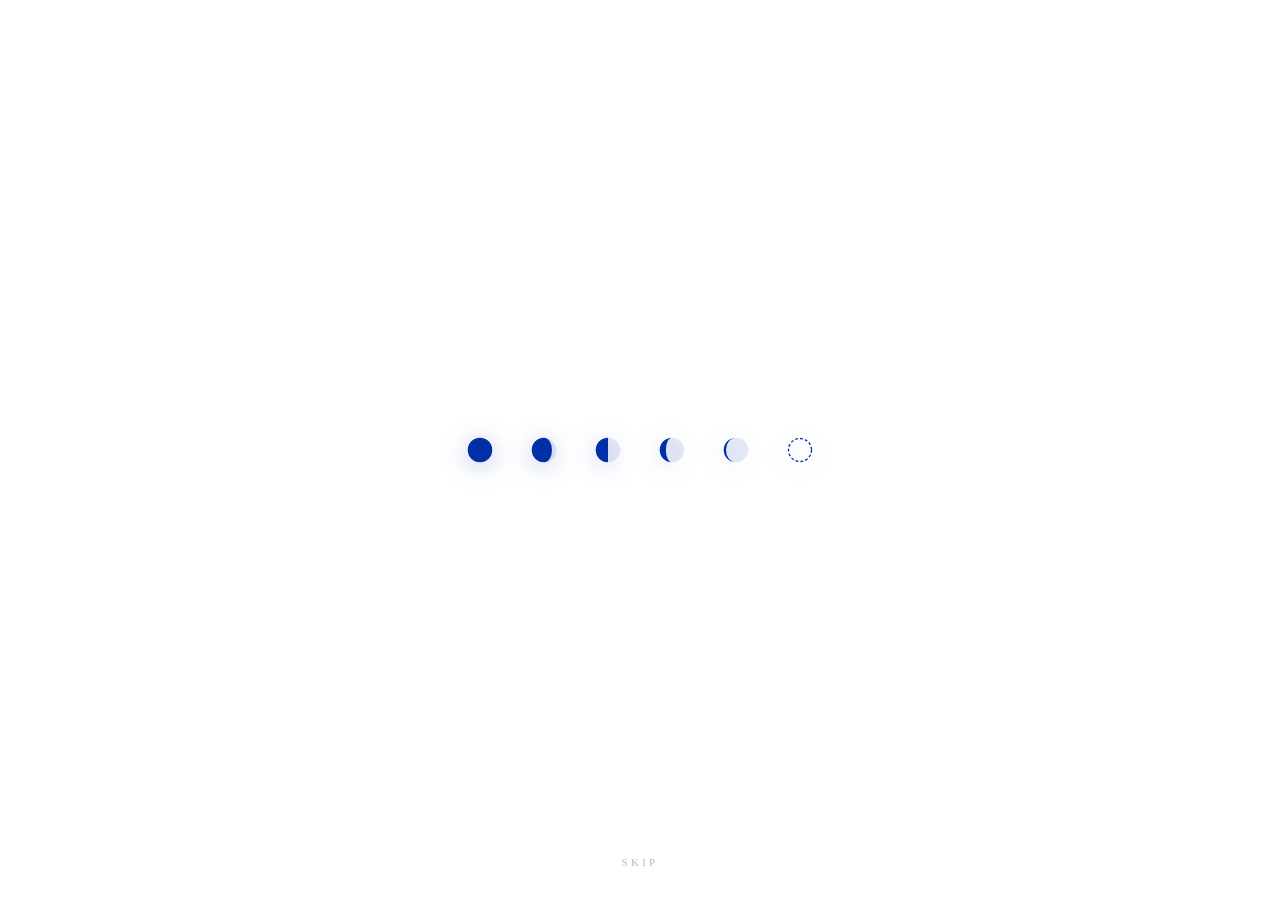
==== index.html @ bcbff113 "SHIRATORI commission site: single-page site with receipt export, music player, contacts modal" ====
<!DOCTYPE html>
<html lang="zh-CN">
<head>
<meta charset="UTF-8" />
<meta name="viewport" content="width=device-width,initial-scale=1.0" />
<title>SHIRATORI · 接单</title>
<link rel="stylesheet" href="style.css" />
</head>
<body>

  <!-- ==================== 初始白底加载界面（6个由盈到缺克莱因蓝月相 -> welcome） ==================== -->
  <div class="loader-screen" id="loaderScreen">
    <div class="loader-stage">
      <div class="loader-moons" id="loaderMoons">
        <svg class="loader-moon" viewBox="0 0 36 36" aria-hidden="true">
          <circle cx="18" cy="18" r="13" fill="#002FA7"/>
        </svg>
        <svg class="loader-moon" viewBox="0 0 36 36" aria-hidden="true">
          <circle cx="18" cy="18" r="13" fill="rgba(0,47,167,0.10)"/>
          <path d="M18 5 A13 13 0 0 0 18 31 A8.5 13 0 0 0 18 5 Z" fill="#002FA7"/>
        </svg>
        <svg class="loader-moon" viewBox="0 0 36 36" aria-hidden="true">
          <circle cx="18" cy="18" r="13" fill="rgba(0,47,167,0.10)"/>
          <path d="M18 5 A13 13 0 0 0 18 31 Z" fill="#002FA7"/>
        </svg>
        <svg class="loader-moon" viewBox="0 0 36 36" aria-hidden="true">
          <circle cx="18" cy="18" r="13" fill="rgba(0,47,167,0.10)"/>
          <path d="M18 5 A13 13 0 0 0 18 31 A6.5 13 0 0 1 18 5 Z" fill="#002FA7"/>
        </svg>
        <svg class="loader-moon" viewBox="0 0 36 36" aria-hidden="true">
          <circle cx="18" cy="18" r="13" fill="rgba(0,47,167,0.10)"/>
          <path d="M18 5 A13 13 0 0 0 18 31 A10.6 13 0 0 1 18 5 Z" fill="#002FA7"/>
        </svg>
        <svg class="loader-moon" viewBox="0 0 36 36" aria-hidden="true">
          <circle cx="18" cy="18" r="12.2" fill="none" stroke="#002FA7" stroke-width="1.4" stroke-dasharray="3 2.2"/>
        </svg>
      </div>

      <div class="loader-welcome" id="loaderWelcome" aria-label="welcome">
        <span>w</span><span>e</span><span>l</span><span>c</span><span>o</span><span>m</span><span>e</span>
      </div>
    </div>

    <button class="loader-skip" id="loaderSkip" type="button">SKIP</button>
  </div>

  <!-- ==================== 联系方式弹窗（底图：https://pic1.imgdb.cn/i/034sMS7Hkhy7Dxhd1ig1c6.jpg，点击复制 ID） ==================== -->
  <div class="modal-overlay" id="contactModal" role="dialog" aria-modal="true" aria-labelledby="contactModalTitle">
    <div class="modal-dialog contact-dialog">
      <div>
        <div class="modal-star">✦</div>
        <div class="modal-title" id="contactModalTitle">联系方式</div>
        <div class="modal-sub">CONTACT INFORMATION</div>
      </div>

      <div>
        <div class="contact-list">
          <div class="contact-row" data-copy="shirotori1126" title="点击复制微信号">
            <span class="contact-platform">微信</span>
            <div class="contact-right">
              <span class="contact-id">shirotori1126</span>
              <span class="contact-copy-tag">复制</span>
            </div>
          </div>

          <div class="contact-row" data-copy="4291061676" title="点击复制小红书号">
            <span class="contact-platform">小红书</span>
            <div class="contact-right">
              <span class="contact-id">4291061676</span>
              <span class="contact-copy-tag">复制</span>
            </div>
          </div>
        </div>

        <div class="contact-hint" id="contactCopyHint">点击上方任意一行即可一键复制对应 ID</div>

        <div class="modal-actions">
          <button type="button" class="modal-btn modal-btn-yes" id="contactModalClose">关闭</button>
        </div>
      </div>
    </div>
  </div>

  <!-- ==================== 点击下载图片时的确认弹窗：“是否已经阅读完毕注意事项？” ==================== -->
  <div class="modal-overlay" id="notesConfirmModal" role="dialog" aria-modal="true" aria-labelledby="modalTitle">
    <div class="modal-dialog">
      <div class="modal-star">✦</div>
      <div class="modal-title" id="modalTitle">是否已经阅读完毕注意事项？</div>
      <div class="modal-tip" id="modalTip"></div>
      <div class="modal-actions">
        <a class="modal-btn modal-btn-yes" id="modalBtnYes" href="javascript:void(0)">是</a>
        <button type="button" class="modal-btn modal-btn-no" id="modalBtnNo">否</button>
      </div>
    </div>
  </div>

  <!-- ==================== 4. 自适应高度的多视图舞台 ==================== -->
  <div class="views-stage" id="viewsStage">

    <!-- ==================== 视图 A：主界面（首页） ==================== -->
    <section class="view view-home home is-active" id="view-home">
      <header class="home-header">
        <div><span class="dot"></span>SHIRATORI STUDIO</div>
        <!-- 5. 首页最上方右侧改为“联系方式 CONTACT”，点击弹出联系方式窗口 -->
        <button type="button" class="contact-trigger" id="openContactBtn">
          <span>联系方式</span>
          <span class="sep">·</span>
          <span>CONTACT</span>
        </button>
      </header>

      <!-- 正无穷行星带画布：纯粒子星尘自然过渡，在月亮图层之下 -->
      <canvas class="mobius-canvas" id="mobiusCanvas"></canvas>

      <!-- 核心视觉：月亮 (z-index: 2) + 景深 SHIRATORI 与单行灰色小字 (z-index: 3) -->
      <main class="hero-stage" id="heroStage">
        <div class="moon-stage" id="moonStage" title="点击月亮激起星环涟漪">
          <img src="assets/moon.png" alt="moon" draggable="false" />
        </div>

        <div class="brand-wrap" id="brandWrap">
          <div class="brand" aria-label="SHIRATORI">
            <span>S</span><span>H</span><span>I</span><span>R</span><span>A</span><span>T</span><span>O</span><span>R</span><span>I</span>
          </div>
          <div class="brand-sub">FOR AESTHETIC COMMISSIONS</div>
        </div>
      </main>

      <!-- 底部区域：无底色无边框音乐播放器（十字星芒） + 三个选项 + 水印 -->
      <footer class="home-footer">
        <div class="ins-player" id="insPlayer" aria-label="音乐播放器">
          <audio id="bgmAudio" preload="metadata"></audio>
          <div class="ins-player-top">
            <div class="ins-song-info">
              <!-- 1. 歌曲名前改为十字星芒（Four-Point Cross Starburst），保持上下浮动发光动态效果不变 -->
              <svg class="ins-pentagram" viewBox="0 0 24 24" aria-hidden="true">
                <!-- 斜向纤细星芒辅光 -->
                <path
                  d="M5.2 5.2 L10.7 10.7 L12 9.8 L13.3 10.7 L18.8 5.2 L13.3 12 L18.8 18.8 L12 13.3 L5.2 18.8 L10.7 12 Z"
                  fill="rgba(255,255,255,0.42)"
                />
                <!-- 主十字修长星芒 -->
                <path
                  d="M12 0.8 C12.5 8.1 15.9 11.5 23.2 12 C15.9 12.5 12.5 15.9 12 23.2 C11.5 15.9 8.1 12.5 0.8 12 C8.1 11.5 11.5 8.1 12 0.8 Z"
                  fill="#ffffff"
                />
                <circle cx="12" cy="12" r="1.6" fill="#ffffff" />
              </svg>
              <span class="ins-title" id="playerTitle">梦到内河</span>
            </div>

            <div class="ins-meta-right">
              <div class="ins-controls">
                <button class="ins-btn" id="btnMode" type="button" title="切换播放模式">
                  <svg id="modeIcon" viewBox="0 0 24 24">
                    <polyline points="17 1 21 5 17 9"></polyline>
                    <path d="M3 11V9a4 4 0 0 1 4-4h14"></path>
                    <polyline points="7 23 3 19 7 15"></polyline>
                    <path d="M21 13v2a4 4 0 0 1-4 4H3"></path>
                  </svg>
                </button>

                <button class="ins-btn" id="btnPrev" type="button" title="上一首">
                  <svg viewBox="0 0 24 24">
                    <polygon points="19 20 9 12 19 4 19 20"></polygon>
                    <line x1="5" y1="19" x2="5" y2="5"></line>
                  </svg>
                </button>

                <button class="ins-btn ins-btn-play" id="btnPlay" type="button" title="播放 / 暂停">
                  <svg id="playIcon" viewBox="0 0 24 24">
                    <polygon points="7 4 20 12 7 20 7 4"></polygon>
                  </svg>
                </button>

                <button class="ins-btn" id="btnNext" type="button" title="下一首">
                  <svg viewBox="0 0 24 24">
                    <polygon points="5 4 15 12 5 20 5 4"></polygon>
                    <line x1="19" y1="5" x2="19" y2="19"></line>
                  </svg>
                </button>
              </div>
              <span class="ins-mode-label" id="modeLabel">顺序循环</span>
              <span class="ins-time" id="playerTime">0:00 / 0:00</span>
            </div>
          </div>

          <div class="ins-progress-wrap" id="progressWrap" title="点击跳转进度">
            <div class="ins-progress-bar">
              <div class="ins-progress-fill" id="progressFill"></div>
              <div class="ins-progress-dot" id="progressDot"></div>
            </div>
          </div>
        </div>

        <nav class="options">
          <a class="option" href="#order" data-target="order" data-speed="2.2">
            <svg class="phase" viewBox="0 0 32 32" aria-hidden="true">
              <circle cx="16" cy="16" r="10.5" fill="rgba(255,255,255,0.06)"/>
              <path d="M16 5.5 A10.5 10.5 0 0 1 16 26.5 A7.2 10.5 0 0 0 16 5.5 Z" fill="#f2f5ff"/>
            </svg>
            <span class="zh">需求填写</span>
            <span class="en">ORDER</span>
            <span class="dot-indicator"></span>
          </a>

          <a class="option" href="#notes" data-target="notes" data-speed="2.2">
            <svg class="phase" viewBox="0 0 32 32" aria-hidden="true">
              <circle cx="16" cy="16" r="10.5" fill="rgba(255,255,255,0.06)"/>
              <path d="M16 5.5 A10.5 10.5 0 0 1 16 26.5 Z" fill="#f2f5ff"/>
            </svg>
            <span class="zh">注意事项</span>
            <span class="en">NOTES</span>
            <span class="dot-indicator"></span>
          </a>

          <a class="option" href="#share" data-target="share" data-speed="2.2">
            <svg class="phase" viewBox="0 0 32 32" aria-hidden="true">
              <circle cx="16" cy="16" r="10.5" fill="#f2f5ff"/>
            </svg>
            <span class="zh">免费美化分享</span>
            <span class="en">SHARE</span>
            <span class="dot-indicator"></span>
          </a>
        </nav>

        <div class="watermark">@shiratori</div>
      </footer>
    </section>

    <!-- ==================== 视图 B：需求填写 ==================== -->
    <section class="view page" id="view-order">
      <header class="topbar">
        <div class="brand-sm" data-target="home">SHIRATORI</div>
        <div class="sub-nav">
          <button class="sub-nav-link active" data-target="order" type="button">需求填写</button>
          <button class="sub-nav-link" data-target="notes" type="button">注意事项</button>
          <button class="sub-nav-link" data-target="share" type="button">免费美化分享</button>
          <button class="back" data-target="home" type="button">← 返回首页</button>
        </div>
      </header>

      <main class="page-inner">
        <form id="orderForm">
          <!-- 右上角必填项「填表人」（克莱因蓝字体，明显展示） -->
          <div class="order-head-row">
            <div class="order-head-left">
              <h1>需求填写</h1>
              <p class="sub">请勾选您需要的美化项目并填写具体要求，底部将实时计算总金额，提交后可生成小票样式需求单图片。</p>
            </div>
            <div class="filler-box">
              <label class="filler-label" for="fillerNameInput">填表人<span class="req">*</span></label>
              <input
                type="text"
                name="filler_name"
                id="fillerNameInput"
                class="filler-input"
                placeholder="请填写您的称呼 / ID"
                required
              />
            </div>
          </div>

          <div class="divider"></div>

          <!-- 01 您需要？ -->
          <div class="form-section">
            <div class="section-title">
              <span class="num">01</span>您需要？
              <span class="hint">可多选，勾选后均可展开选填备注栏</span>
            </div>

            <div class="choice-list" id="serviceList">
              <!-- 全局美化 -->
              <div class="choice-item" data-item="global">
                <div class="choice-head">
                  <label class="choice-label">
                    <input type="checkbox" name="svc_global" value="1" />
                    <span>全局美化</span>
                  </label>
                  <span class="catalog-dots"></span>
                  <span class="catalog-price">30￥</span>
                </div>
                <div class="choice-note">
                  <input type="text" name="note_global" placeholder="备注（选填）：对全局美化的补充说明……" />
                </div>
              </div>

              <!-- 正文前状态栏 -->
              <div class="choice-item" data-item="pre_status">
                <div class="choice-head">
                  <label class="choice-label">
                    <input type="checkbox" name="svc_pre_status" value="1" />
                    <span>正文前状态栏</span>
                  </label>
                  <span class="catalog-dots"></span>
                  <span class="catalog-price">3￥</span>
                </div>
                <div class="choice-note">
                  <input type="text" name="note_pre_status" placeholder="备注（选填）：需要展示的字段或样式说明……" />
                </div>
              </div>

              <!-- 正文后状态栏 -->
              <div class="choice-item" data-item="post_status">
                <div class="choice-head">
                  <label class="choice-label">
                    <input type="checkbox" name="svc_post_status" value="1" />
                    <span>正文后状态栏<span class="choice-subdesc">默认三个，多一个加3￥</span></span>
                  </label>
                  <div class="qty-stepper">
                    <span>数量</span>
                    <button type="button" class="qty-btn" data-step="-1" data-for="post_qty">−</button>
                    <span class="qty-val" id="post_qty_val">3</span>
                    <button type="button" class="qty-btn" data-step="1" data-for="post_qty">+</button>
                    <span>个</span>
                    <input type="hidden" name="post_qty" id="post_qty" value="3" data-min="3" />
                  </div>
                  <span class="catalog-dots"></span>
                  <span class="catalog-price">5￥</span>
                </div>
                <div class="choice-note">
                  <input type="text" name="note_post_status" placeholder="备注（选填）：各状态栏具体内容或顺序……" />
                </div>
              </div>

              <!-- 侧边栏 -->
              <div class="choice-item" data-item="sidebar">
                <div class="choice-head">
                  <label class="choice-label">
                    <input type="checkbox" name="svc_sidebar" value="1" />
                    <span>侧边栏</span>
                  </label>
                  <div class="qty-stepper">
                    <span>数量</span>
                    <button type="button" class="qty-btn" data-step="-1" data-for="sidebar_qty">−</button>
                    <span class="qty-val" id="sidebar_qty_val">1</span>
                    <button type="button" class="qty-btn" data-step="1" data-for="sidebar_qty">+</button>
                    <span>个</span>
                    <input type="hidden" name="sidebar_qty" id="sidebar_qty" value="1" data-min="1" />
                  </div>
                  <span class="catalog-dots"></span>
                  <span class="catalog-price">5￥</span>
                </div>
                <div class="choice-note">
                  <input type="text" name="note_sidebar" placeholder="备注（选填）：侧边栏栏目/功能说明……" />
                </div>
              </div>

              <!-- 开屏动画 -->
              <div class="choice-item" data-item="splash">
                <div class="choice-head">
                  <label class="choice-label">
                    <input type="checkbox" name="svc_splash" value="1" />
                    <span>开屏动画</span>
                  </label>
                  <span class="catalog-dots"></span>
                  <span class="catalog-price">5￥</span>
                </div>
                <div class="choice-note">
                  <input type="text" name="note_splash" placeholder="备注（选填）：想要的开屏文案或动效感觉……" />
                </div>
              </div>

              <!-- 角色介绍组件 -->
              <div class="choice-item" data-item="char_card">
                <div class="choice-head">
                  <label class="choice-label">
                    <input type="checkbox" name="svc_char_card" value="1" />
                    <span>角色介绍组件</span>
                  </label>
                  <span class="catalog-dots"></span>
                  <span class="catalog-price">5￥</span>
                </div>
                <div class="choice-note">
                  <input type="text" name="note_char_card" placeholder="备注（选填）：角色名、人设信息或版式偏好……" />
                </div>
              </div>

              <!-- npc介绍组件 -->
              <div class="choice-item" data-item="npc_card">
                <div class="choice-head">
                  <label class="choice-label">
                    <input type="checkbox" name="svc_npc_card" value="1" />
                    <span>npc介绍组件</span>
                  </label>
                  <span class="catalog-dots"></span>
                  <span class="catalog-price">5￥</span>
                </div>
                <div class="choice-note">
                  <input type="text" name="note_npc_card" placeholder="备注（选填）：NPC数量、信息字段或样式……" />
                </div>
              </div>

              <!-- 桌宠 -->
              <div class="choice-item" data-item="pet">
                <div class="choice-head">
                  <label class="choice-label">
                    <input type="checkbox" name="svc_pet" value="1" />
                    <span>桌宠<span class="choice-subdesc">需自带q版图</span></span>
                  </label>
                  <span class="catalog-dots"></span>
                  <span class="catalog-price">15￥</span>
                </div>
                <div class="choice-note">
                  <input type="text" name="note_pet" placeholder="备注（选填）：桌宠互动动作或位置说明……" />
                </div>
              </div>

              <!-- 其余小组件 -->
              <div class="choice-item" data-item="other_widget">
                <div class="choice-head">
                  <label class="choice-label">
                    <input type="checkbox" name="svc_other_widget" value="1" />
                    <span>其余小组件<span class="choice-subdesc">视复杂程度不等</span></span>
                  </label>
                  <span class="catalog-dots"></span>
                  <span class="catalog-price">5￥起步</span>
                </div>
                <div class="choice-note">
                  <input type="text" name="note_other_widget" placeholder="备注（选填）：请描述想要的小组件效果……" />
                </div>
              </div>
            </div>
          </div>

          <!-- 02 是否需要加急？ -->
          <div class="form-section">
            <div class="section-title">
              <span class="num">02</span>是否需要加急？
            </div>
            <div class="radio-catalog">
              <div class="choice-head">
                <label class="choice-label">
                  <input type="radio" name="urgent" value="yes" />
                  <span>需要</span>
                </label>
                <span class="catalog-dots"></span>
                <span class="catalog-price">金额x2</span>
              </div>
              <div class="choice-head">
                <label class="choice-label">
                  <input type="radio" name="urgent" value="no" checked />
                  <span>不需要</span>
                </label>
                <span class="catalog-dots"></span>
                <span class="catalog-price">常规排期</span>
              </div>
            </div>
          </div>

          <!-- 03 聊天背景图是否指定char图？ -->
          <div class="form-section">
            <div class="section-title">
              <span class="num">03</span>聊天背景图是否指定char图？
            </div>
            <div class="radio-catalog">
              <div class="choice-head">
                <label class="choice-label">
                  <input type="radio" name="bg_char" value="指定 · 您自行提供" required />
                  <span>指定</span>
                </label>
                <span class="catalog-dots"></span>
                <span class="catalog-price" style="color:#666;font-weight:400;">您自行提供</span>
              </div>
              <div class="choice-head">
                <label class="choice-label">
                  <input type="radio" name="bg_char" value="不指定 · 默认我自由发挥" checked />
                  <span>不指定</span>
                </label>
                <span class="catalog-dots"></span>
                <span class="catalog-price" style="color:#666;font-weight:400;">默认我自由发挥</span>
              </div>
            </div>
          </div>

          <!-- 04 具体要求 -->
          <div class="form-section">
            <div class="section-title">
              <span class="num">04</span>具体要求
              <span class="hint">以下均为必填</span>
            </div>

            <div class="field">
              <label>整体风格？ <span class="req">*</span></label>
              <input type="text" name="req_style" placeholder="例如：简约、清新、文艺、复古画报、新中式……" required />
            </div>

            <div class="field">
              <label>色系？ <span class="req">*</span></label>
              <input type="text" name="req_color" placeholder="例如：黑白+克莱因蓝、灰粉、冷银白、奶白浅灰……" required />
            </div>

            <div class="field">
              <label>元素？ <span class="req">*</span></label>
              <input type="text" name="req_element" placeholder="例如：月相、星轨、白鸟、玫瑰、胶片、书页……" required />
            </div>
          </div>

          <!-- 05 有无其余特殊要求？ -->
          <div class="form-section">
            <div class="section-title">
              <span class="num">05</span>有无其余特殊要求？
            </div>
            <div class="radio-row">
              <label class="choice-label">
                <input type="radio" name="has_special" value="no" checked />
                <span>无</span>
              </label>
              <label class="choice-label">
                <input type="radio" name="has_special" value="yes" />
                <span>有<span class="choice-subdesc">勾选展开必填备注栏</span></span>
              </label>
            </div>
            <div class="field" id="specialNoteWrap" style="display:none;margin-top:16px;">
              <label>特殊要求备注 <span class="req">*</span></label>
              <input type="text" name="special_note" id="specialNoteInput" placeholder="请详细填写您的特殊要求……" />
            </div>
          </div>

          <!-- 底部实时总金额显示 -->
          <div class="total-bar">
            <div class="total-left">
              <span class="total-label">当前预估总金额</span>
              <span class="total-breakdown" id="totalBreakdown">暂未勾选项目</span>
            </div>
            <div class="total-amount" id="totalAmount">0￥</div>
          </div>

          <button class="btn-submit" type="submit">生成小票样式需求单</button>
          <p class="form-note">提交后将在下方生成包含您 ID 及专属配色备注的「SHIRATORI 客单小票」，可一键下载保存。</p>
        </form>

        <div class="export-area" id="exportArea">
          <h3 style="font-size:17px;font-weight:400;letter-spacing:.12em;margin-bottom:18px;">需求单小票预览</h3>
          <div class="receipt-preview-wrap">
            <canvas id="exportCanvas"></canvas>
            <img id="exportPreviewImg" class="receipt-preview-img" alt="SHIRATORI 需求单小票" />
          </div>
          <button type="button" id="downloadBtn" class="btn-submit">下载小票图片</button>
          <p class="download-status-tip" id="downloadStatusTip"></p>
          <p class="form-note" style="margin-top:8px;">点击按钮即可下载保存；也可直接在上方小票图片上「右键 → 图片另存为 / 长按保存」。</p>
        </div>
      </main>

      <div class="page-watermark">@shiratori</div>
    </section>

    <!-- ==================== 视图 C：注意事项 ==================== -->
    <section class="view page" id="view-notes">
      <header class="topbar">
        <div class="brand-sm" data-target="home">SHIRATORI</div>
        <div class="sub-nav">
          <button class="sub-nav-link" data-target="order" type="button">需求填写</button>
          <button class="sub-nav-link active" data-target="notes" type="button">注意事项</button>
          <button class="sub-nav-link" data-target="share" type="button">免费美化分享</button>
          <button class="back" data-target="home" type="button">← 返回首页</button>
        </div>
      </header>

      <main class="page-inner">
        <h1>注意事项</h1>
        <p class="sub">约单前请仔细阅读以下说明，确认合适后再进行委托。</p>
        <div class="divider"></div>

        <div class="block">
          <h3>关于美化</h3>
          <ul>
            <li>使用可商用小助手和自己的小助手制作，需标注商用小助手会和您说明</li>
            <li>请在确认能接受我风格的前提下进行约单</li>
            <li>更擅长简约、清新、文艺的风格，最不擅长赛博朋克和极繁主义</li>
          </ul>
        </div>

        <div class="block">
          <h3>关于修改</h3>
          <ul>
            <li>不接受任何形式的多人审稿，请见谅</li>
            <li>不接受无法在24h以内回复消息，出现这样的情况会主动提出终止合作，请见谅</li>
            <li>全局美化修改不超过10处，组件修改次数不超过5次，请尽量一次性说完所有要求，在我向您确认修改完成后，不再接受“还是之前的更好”或者重新对这部分提出修改要求</li>
          </ul>
        </div>

        <div class="block">
          <h3>关于流程</h3>
          <ul>
            <li>我的习惯是先做全局美化，再做状态栏、侧边栏，最后做其他组件，如果需要我先做什么可以提前说明</li>
            <li>效果会以预览图和视频的形式发送给您，如果想在卡内预览，我会给您发送链接</li>
          </ul>
        </div>

        <div class="block">
          <h3>其他</h3>
          <ul>
            <li>合作过程中有任何不满意或者其他原因可随时提出终止合作，我会按照已经制作的状况收取费用，或者不收取任何费用，我也不会发送作品并会将回收再使用</li>
          </ul>
        </div>

        <p class="thanks-closing">以上，感谢各位单主的信任，我会努力做出让您满意的美化❤</p>
      </main>

      <div class="page-watermark">@shiratori</div>
    </section>

    <!-- ==================== 视图 D：免费美化分享（白底） ==================== -->
    <section class="view page" id="view-share">
      <header class="topbar">
        <div class="brand-sm" data-target="home">SHIRATORI</div>
        <div class="sub-nav">
          <button class="sub-nav-link" data-target="order" type="button">需求填写</button>
          <button class="sub-nav-link" data-target="notes" type="button">注意事项</button>
          <button class="sub-nav-link active" data-target="share" type="button">免费美化分享</button>
          <button class="back" data-target="home" type="button">← 返回首页</button>
        </div>
      </header>

      <main class="page-inner">
        <h1>免费美化分享</h1>
        <p class="sub">不定期分享可复用的排版模板、配色方案与小技巧，欢迎自取。</p>
        <div class="divider"></div>

        <div class="block">
          <h3>克莱因蓝 + 宋体 极简版式</h3>
          <p>以纯黑或纯白为底，主色锁定克莱因蓝 #002FA7，正文用宋体，标题控制字距，留白即克制。</p>
        </div>

        <div class="block">
          <h3>月亮主视觉构图</h3>
          <p>满月素材叠压修长白色主标题，视觉重心居中，底层配合 ∞ 行星微尘轨道营造空间纵深。</p>
        </div>

        <div class="block">
          <h3>接单页结构建议</h3>
          <ul>
            <li>首页：品牌 + 主视觉 + 入口导航</li>
            <li>需求页：目录式清单 + 一键导出小票需求单，降低沟通成本</li>
            <li>说明页：把规则讲在前面，减少售后摩擦</li>
          </ul>
        </div>

        <p class="form-note">更多美化素材持续更新中。</p>
      </main>

      <div class="page-watermark">@shiratori</div>
    </section>

  </div>

  <script>
  (function(){
    /* ============================================================
     * 1. 初始白底加载动画：6个克莱因蓝月相（由盈到缺）-> welcome -> 进入主界面
     * ============================================================ */
    const loaderScreen  = document.getElementById('loaderScreen');
    const loaderMoons   = document.getElementById('loaderMoons');
    const moonIcons     = loaderMoons.querySelectorAll('.loader-moon');
    const loaderWelcome = document.getElementById('loaderWelcome');
    const welcomeChars  = loaderWelcome.querySelectorAll('span');
    const loaderSkip    = document.getElementById('loaderSkip');
    let loaderFinished  = false;

    function finishLoader(){
      if(loaderFinished) return;
      loaderFinished = true;
      loaderScreen.classList.add('is-hidden');
    }

    loaderSkip.addEventListener('click', finishLoader);

    const stepDelay = 280;
    moonIcons.forEach(function(icon, idx){
      setTimeout(function(){
        if(loaderFinished) return;
        icon.classList.add('active');
      }, 220 + idx * stepDelay);
    });

    const allMoonsTime = 220 + moonIcons.length * stepDelay + 340;
    setTimeout(function(){
      if(loaderFinished) return;
      loaderMoons.classList.add('fade-out');
      setTimeout(function(){
        if(loaderFinished) return;
        loaderWelcome.classList.add('show');
        welcomeChars.forEach(function(ch, i){
          setTimeout(function(){
            ch.classList.add('char-in');
          }, i * 75);
        });
      }, 320);
    }, allMoonsTime);

    setTimeout(finishLoader, allMoonsTime + 1550);

    /* ============================================================
     * 4. 页面高度完全自适应 + 丝滑单页多视图切换
     *    （非当前视图平时 display:none，切换瞬间旧视图设为 is-leaving 叠层淡出，结束后立即隐藏）
     * ============================================================ */
    const views = {
      home:  document.getElementById('view-home'),
      order: document.getElementById('view-order'),
      notes: document.getElementById('view-notes'),
      share: document.getElementById('view-share')
    };

    let currentView = 'home';
    let hasVisitedNotes = false;
    try {
      if(sessionStorage.getItem('shiratori_visited_notes') === '1'){
        hasVisitedNotes = true;
      }
    } catch(e){}

    function markNotesVisited(){
      hasVisitedNotes = true;
      try { sessionStorage.setItem('shiratori_visited_notes', '1'); } catch(e){}
      if(typeof syncModalYesLinkAttr === 'function'){
        syncModalYesLinkAttr();
      }
    }

    function switchView(name, pushHash){
      const target = views[name] ? name : 'home';
      if(target === 'notes'){
        markNotesVisited();
      }
      if(target !== currentView){
        const prevEl = views[currentView];
        const nextEl = views[target];
        if(prevEl){
          prevEl.classList.remove('is-active');
          prevEl.classList.add('is-leaving');
          setTimeout(function(){
            prevEl.classList.remove('is-leaving');
          }, 640);
        }
        nextEl.classList.remove('is-leaving');
        // 触发重排以让新进入的视图执行丝滑淡入过渡
        void nextEl.offsetWidth;
        nextEl.classList.add('is-active');
        currentView = target;
      }
      window.scrollTo({ top: 0, behavior: 'smooth' });
      document.body.classList.toggle('is-light-view', target !== 'home');
      if(pushHash !== false){
        if(target === 'home'){
          history.replaceState(null, '', location.pathname + location.search);
        } else {
          history.replaceState(null, '', '#' + target);
        }
      }
    }

    document.querySelectorAll('[data-target]').forEach(function(el){
      el.addEventListener('click', function(e){
        e.preventDefault();
        const t = el.getAttribute('data-target');
        switchView(t, true);
      });
    });

    window.addEventListener('hashchange', function(){
      const h = (location.hash || '').replace('#', '');
      switchView(h || 'home', false);
    });

    const initHash = (location.hash || '').replace('#', '');
    if(initHash && views[initHash]){
      switchView(initHash, false);
    }

    /* ============================================================
     * 5. 首页右上角「联系方式 · CONTACT」弹窗 + 点击一键复制微信/小红书 ID
     * ============================================================ */
    const openContactBtn    = document.getElementById('openContactBtn');
    const contactModal      = document.getElementById('contactModal');
    const contactModalClose = document.getElementById('contactModalClose');
    const contactCopyHint   = document.getElementById('contactCopyHint');

    function copyTextToClipboard(text){
      if(navigator.clipboard && navigator.clipboard.writeText){
        return navigator.clipboard.writeText(text).catch(function(){
          return fallbackCopyText(text);
        });
      }
      return fallbackCopyText(text);
    }

    function fallbackCopyText(text){
      return new Promise(function(resolve){
        const ta = document.createElement('textarea');
        ta.value = text;
        ta.style.position = 'fixed';
        ta.style.opacity = '0';
        document.body.appendChild(ta);
        ta.focus();
        ta.select();
        try { document.execCommand('copy'); } catch(e){}
        document.body.removeChild(ta);
        resolve();
      });
    }

    if(openContactBtn){
      openContactBtn.addEventListener('click', function(){
        contactCopyHint.textContent = '点击上方任意一行即可一键复制对应 ID';
        contactModal.classList.add('is-open');
      });
    }

    if(contactModalClose){
      contactModalClose.addEventListener('click', function(){
        contactModal.classList.remove('is-open');
      });
    }

    contactModal.addEventListener('click', function(e){
      if(e.target === contactModal){
        contactModal.classList.remove('is-open');
      }
    });

    document.querySelectorAll('.contact-row[data-copy]').forEach(function(row){
      row.addEventListener('click', function(){
        const idText = row.getAttribute('data-copy');
        const tag = row.querySelector('.contact-copy-tag');
        copyTextToClipboard(idText).then(function(){
          row.classList.add('copied');
          tag.textContent = '已复制';
          contactCopyHint.textContent = '已成功复制：' + idText;
          setTimeout(function(){
            row.classList.remove('copied');
            tag.textContent = '复制';
          }, 1600);
        });
      });
    });

    /* ============================================================
     * 6. 音乐播放器（共 12 首曲目：原 3 首 + 新增 9 首，全部已缓存本地并配远程回退）
     * ============================================================ */
    const playlist = [
      {
        title: '梦到内河',
        src: 'assets/song1.mp3',
        fallback: 'https://music.163.com/song/media/outer/url?id=29343388.mp3'
      },
      {
        title: '今生今世',
        src: 'assets/song2.mp3',
        fallback: 'https://music.163.com/song/media/outer/url?id=186422.mp3'
      },
      {
        title: '枕头',
        src: 'assets/song3.mp3',
        fallback: 'https://music.163.com/song/media/outer/url?id=187345.mp3'
      },
      {
        title: '大热',
        src: 'assets/song4.mp3',
        fallback: 'https://videotourl.com/audio/1792913810520-6798ecbe-a893-4f95-b6ba-ce5ec2bf6624.mp3'
      },
      {
        title: '挪亚方舟',
        src: 'assets/song5.mp3',
        fallback: 'https://music.163.com/song/media/outer/url?id=186496.mp3'
      },
      {
        title: '十号风球',
        src: 'assets/song6.mp3',
        fallback: 'https://music.163.com/song/media/outer/url?id=186459.mp3'
      },
      {
        title: '怪你过分美丽',
        src: 'assets/song7.mp3',
        fallback: 'https://music.163.com/song/media/outer/url?id=2163722623.mp3'
      },
      {
        title: '共同渡过 Together Forever',
        src: 'assets/song8.mp3',
        fallback: 'https://music.163.com/song/media/outer/url?id=2032788748.mp3'
      },
      {
        title: '当爱已成往事',
        src: 'assets/song9.mp3',
        fallback: 'https://videotourl.com/audio/1793888107583-9a39e701-1670-4e4a-9ed3-26eee324c69b.mp3'
      },
      {
        title: '侯斯顿之恋',
        src: 'assets/song10.mp3',
        fallback: 'https://videotourl.com/audio/1793888133389-a31e8435-3381-467a-b3a4-9c318b043c55.mp3'
      },
      {
        title: '我',
        src: 'assets/song11.mp3',
        fallback: 'https://videotourl.com/audio/1793888121881-f2a41a86-f968-43f3-ab07-c88d27689e06.mp3'
      },
      {
        title: '午后红茶',
        src: 'assets/song12.mp3',
        fallback: 'https://music.163.com/song/media/outer/url?id=1911495017.mp3'
      }
    ];

    const modes = [
      {
        key: 'loop',
        label: '顺序循环',
        svg: '<polyline points="17 1 21 5 17 9"></polyline><path d="M3 11V9a4 4 0 0 1 4-4h14"></path><polyline points="7 23 3 19 7 15"></polyline><path d="M21 13v2a4 4 0 0 1-4 4H3"></path>'
      },
      {
        key: 'random',
        label: '随机播放',
        svg: '<polyline points="16 3 21 3 21 8"></polyline><line x1="4" y1="20" x2="21" y2="3"></line><polyline points="21 16 21 21 16 21"></polyline><line x1="15" y1="15" x2="21" y2="21"></line><line x1="4" y1="4" x2="9" y2="9"></line>'
      },
      {
        key: 'single',
        label: '单曲循环',
        svg: '<polyline points="17 1 21 5 17 9"></polyline><path d="M3 11V9a4 4 0 0 1 4-4h14"></path><polyline points="7 23 3 19 7 15"></polyline><path d="M21 13v2a4 4 0 0 1-4 4H3"></path><line x1="12" y1="9" x2="12" y2="15"></line>'
      }
    ];

    const insPlayer    = document.getElementById('insPlayer');
    const audio        = document.getElementById('bgmAudio');
    const playerTitle  = document.getElementById('playerTitle');
    const playerTime   = document.getElementById('playerTime');
    const progressWrap = document.getElementById('progressWrap');
    const progressFill = document.getElementById('progressFill');
    const progressDot  = document.getElementById('progressDot');
    const btnPlay      = document.getElementById('btnPlay');
    const playIcon     = document.getElementById('playIcon');
    const btnPrev      = document.getElementById('btnPrev');
    const btnNext      = document.getElementById('btnNext');
    const btnMode      = document.getElementById('btnMode');
    const modeIcon     = document.getElementById('modeIcon');
    const modeLabel    = document.getElementById('modeLabel');

    let curIndex  = 0;
    let modeIndex = 0;

    function fmtTime(sec){
      if(!isFinite(sec) || sec < 0) return '0:00';
      const m = Math.floor(sec / 60);
      const s = Math.floor(sec % 60);
      return m + ':' + (s < 10 ? '0' + s : s);
    }

    function syncPlayUI(playing){
      insPlayer.classList.toggle('is-playing', playing);
      if(playing){
        playIcon.innerHTML = '<rect x="6" y="4" width="4" height="16"></rect><rect x="14" y="4" width="4" height="16"></rect>';
      } else {
        playIcon.innerHTML = '<polygon points="7 4 20 12 7 20 7 4"></polygon>';
      }
    }

    function loadTrack(idx, autoPlay){
      curIndex = (idx + playlist.length) % playlist.length;
      const track = playlist[curIndex];
      playerTitle.textContent = track.title;
      audio.dataset.usedFallback = '0';
      audio.src = track.src;
      progressFill.style.width = '0%';
      progressDot.style.left = '0%';
      playerTime.textContent = '0:00 / 0:00';
      if(autoPlay){
        audio.play().then(function(){
          syncPlayUI(true);
        }).catch(function(){
          syncPlayUI(false);
        });
      }
    }

    audio.addEventListener('error', function(){
      const track = playlist[curIndex];
      if(audio.dataset.usedFallback !== '1' && track && track.fallback){
        audio.dataset.usedFallback = '1';
        audio.src = track.fallback;
      }
    });

    function nextTrack(fromEnded){
      const curMode = modes[modeIndex].key;
      if(fromEnded && curMode === 'single'){
        audio.currentTime = 0;
        audio.play();
        return;
      }
      if(curMode === 'random'){
        let next = Math.floor(Math.random() * playlist.length);
        if(playlist.length > 1 && next === curIndex){
          next = (curIndex + 1) % playlist.length;
        }
        loadTrack(next, true);
      } else {
        loadTrack(curIndex + 1, true);
      }
    }

    function prevTrack(){
      const curMode = modes[modeIndex].key;
      if(curMode === 'random'){
        let prev = Math.floor(Math.random() * playlist.length);
        if(playlist.length > 1 && prev === curIndex){
          prev = (curIndex - 1 + playlist.length) % playlist.length;
        }
        loadTrack(prev, true);
      } else {
        loadTrack(curIndex - 1, true);
      }
    }

    btnPlay.addEventListener('click', function(){
      if(audio.paused){
        audio.play().then(function(){ syncPlayUI(true); }).catch(function(){});
      } else {
        audio.pause();
        syncPlayUI(false);
      }
    });

    btnNext.addEventListener('click', function(){ nextTrack(false); });
    btnPrev.addEventListener('click', function(){ prevTrack(); });

    btnMode.addEventListener('click', function(){
      modeIndex = (modeIndex + 1) % modes.length;
      modeIcon.innerHTML = modes[modeIndex].svg;
      modeLabel.textContent = modes[modeIndex].label;
    });

    audio.addEventListener('timeupdate', function(){
      const cur = audio.currentTime || 0;
      const dur = audio.duration || 0;
      const pct = dur > 0 ? Math.min(100, (cur / dur) * 100) : 0;
      progressFill.style.width = pct.toFixed(2) + '%';
      progressDot.style.left   = pct.toFixed(2) + '%';
      playerTime.textContent   = fmtTime(cur) + ' / ' + fmtTime(dur);
    });

    audio.addEventListener('loadedmetadata', function(){
      playerTime.textContent = fmtTime(audio.currentTime || 0) + ' / ' + fmtTime(audio.duration || 0);
    });

    audio.addEventListener('ended', function(){
      nextTrack(true);
    });

    progressWrap.addEventListener('click', function(e){
      const rect = progressWrap.getBoundingClientRect();
      const ratio = Math.max(0, Math.min(1, (e.clientX - rect.left) / rect.width));
      if(audio.duration){
        audio.currentTime = ratio * audio.duration;
      }
    });

    loadTrack(0, false);
    let autoPlayTried = false;
    function tryStartAudioOnce(){
      if(autoPlayTried) return;
      autoPlayTried = true;
      if(audio.paused){
        audio.play().then(function(){ syncPlayUI(true); }).catch(function(){});
      }
    }
    window.addEventListener('click', tryStartAudioOnce, { once: true });

    /* ============================================================
     * 主界面：正无穷（∞）行星尘埃带
     * ============================================================ */
    const canvas     = document.getElementById('mobiusCanvas');
    const ctx        = canvas.getContext('2d');
    const moonStage  = document.getElementById('moonStage');
    const brandWrap  = document.getElementById('brandWrap');
    const brandSpans = document.querySelectorAll('.brand span');
    const DPR        = Math.min(window.devicePixelRatio || 1, 2);

    let W = 0, H = 0, cx = 0, cy = 0, A = 0;

    const pointer = {
      x: 0, y: 0,
      nx: 0, ny: 0,
      tx: 0, ty: 0,
      active: false,
      speedBoost: 1,
      targetBoost: 1,
      pulse: 0
    };

    function syncCenter(){
      if(moonStage && views.home.classList.contains('is-active')){
        const r = moonStage.getBoundingClientRect();
        cx = (r.left + r.width / 2) * DPR;
        cy = (r.top  + r.height / 2) * DPR;
      } else {
        cx = W / 2;
        cy = H * 0.45;
      }
      A = Math.min(W * 0.46, H * 0.56);
    }

    function resize(){
      W = canvas.width  = Math.floor(innerWidth  * DPR);
      H = canvas.height = Math.floor(innerHeight * DPR);
      canvas.style.width  = innerWidth + 'px';
      canvas.style.height = innerHeight + 'px';
      syncCenter();
    }
    resize();
    addEventListener('resize', resize);

    const trail = [];
    window.addEventListener('mousemove', function(e){
      pointer.x = e.clientX * DPR;
      pointer.y = e.clientY * DPR;
      pointer.nx = (e.clientX / innerWidth  - 0.5) * 2;
      pointer.ny = (e.clientY / innerHeight - 0.5) * 2;
      pointer.active = true;

      if(views.home.classList.contains('is-active') && brandSpans.length){
        const focusIdx = (pointer.nx * 0.5 + 0.5) * (brandSpans.length - 1);
        brandSpans.forEach(function(sp, idx){
          const dist = Math.abs(idx - focusIdx);
          const blur = Math.max(0, (dist - 1.2) * 0.42);
          const z    = (18 - dist * 7).toFixed(1);
          const op   = Math.max(0.74, 1 - dist * 0.045).toFixed(2);
          sp.style.filter = 'blur(' + blur.toFixed(2) + 'px)';
          sp.style.opacity = op;
          sp.style.transform = 'translateZ(' + z + 'px)';
        });
      }

      if(views.home.classList.contains('is-active') && Math.random() < 0.65){
        trail.push({
          x: pointer.x + (Math.random() - 0.5) * 8 * DPR,
          y: pointer.y + (Math.random() - 0.5) * 8 * DPR,
          vx: (Math.random() - 0.5) * 0.45 * DPR,
          vy: (Math.random() - 0.5) * 0.45 * DPR - 0.25 * DPR,
          r: (0.6 + Math.random() * 1.2) * DPR,
          life: 1
        });
        if(trail.length > 42) trail.shift();
      }
    });

    const ripples = [];
    if(moonStage){
      moonStage.addEventListener('click', function(){
        pointer.pulse = 1;
        ripples.push({ r: moonStage.offsetWidth * 0.42 * DPR, alpha: 0.55 });
      });
    }

    document.querySelectorAll('.options .option').forEach(function(opt){
      opt.addEventListener('mouseenter', function(){
        pointer.targetBoost = 2.4;
      });
      opt.addEventListener('mouseleave', function(){
        pointer.targetBoost = 1;
        opt.style.transform = '';
      });
      opt.addEventListener('mousemove', function(e){
        const r = opt.getBoundingClientRect();
        const mx = (e.clientX - (r.left + r.width / 2)) * 0.18;
        const my = (e.clientY - (r.top  + r.height / 2)) * 0.18;
        opt.style.transform = 'translate(' + mx.toFixed(1) + 'px,' + (my - 3).toFixed(1) + 'px)';
      });
    });

    function infinityPoint(t, radialOffset, normalOffset, zJitter, time){
      const s = Math.sin(t);
      const c = Math.cos(t);
      const d = 1 + s * s;

      let x = (A * c) / d;
      let y = (A * 0.58 * s * c) / d;

      const dt = 0.01;
      const s2 = Math.sin(t + dt), c2 = Math.cos(t + dt), d2 = 1 + s2 * s2;
      const dx = (A * c2) / d2 - x;
      const dy = (A * 0.58 * s2 * c2) / d2 - y;
      const len = Math.hypot(dx, dy) || 1;
      const nx = -dy / len;
      const ny =  dx / len;

      const wingSpread = 0.62 + 0.78 * Math.abs(c);
      x += nx * radialOffset * wingSpread;
      y += ny * radialOffset * wingSpread;

      let z = Math.sin(t) * (A * 0.24) + normalOffset + zJitter;

      const tiltZ = -0.14 + Math.sin(time * 0.4) * 0.025 + pointer.tx * 0.08;
      const tiltX =  0.22 + Math.cos(time * 0.3) * 0.02  + pointer.ty * 0.10;

      const x1 = x * Math.cos(tiltZ) - y * Math.sin(tiltZ);
      const y1 = x * Math.sin(tiltZ) + y * Math.cos(tiltZ);
      const y2 = y1 * Math.cos(tiltX) - z * Math.sin(tiltX);
      const z2 = y1 * Math.sin(tiltX) + z * Math.cos(tiltX);

      const fov = 1150 * DPR;
      const scale = fov / (fov - z2);
      return {
        x: cx + x1 * scale,
        y: cy + y2 * scale,
        z: z2,
        scale: scale
      };
    }

    function randGauss(){
      return (Math.random() + Math.random() + Math.random() - 1.5) / 1.5;
    }

    const COUNT = 2000;
    const particles = [];
    for(let i = 0; i < COUNT; i++){
      const tier = Math.random();
      const spread = tier < 0.46 ? 0.046 : (tier < 0.84 ? 0.10 : 0.19);
      const isBright = Math.random() < 0.095;
      particles.push({
        t: Math.random() * Math.PI * 2,
        rRatio: randGauss() * spread,
        nRatio: randGauss() * 0.04,
        zRatio: randGauss() * 0.032,
        speed: (0.00055 + Math.random() * 0.0011) * (Math.random() < 0.14 ? 1.45 : 1),
        size: isBright ? (1.35 + Math.random() * 1.05) : (0.48 + Math.random() * 0.95),
        alpha: tier < 0.46
          ? (0.46 + Math.random() * 0.46)
          : (tier < 0.84 ? (0.28 + Math.random() * 0.46) : (0.14 + Math.random() * 0.30)),
        twinklePhase: Math.random() * Math.PI * 2,
        twinkleSpeed: 0.015 + Math.random() * 0.035,
        bright: isBright
      });
    }

    const bgStars = [];
    for(let i = 0; i < 85; i++){
      bgStars.push({
        x: Math.random(),
        y: Math.random(),
        r: (0.35 + Math.random() * 0.85) * DPR,
        a: 0.10 + Math.random() * 0.30,
        p: Math.random() * Math.PI * 2,
        s: 0.008 + Math.random() * 0.02
      });
    }

    let time = 0;
    function frame(){
      requestAnimationFrame(frame);
      if(!views.home.classList.contains('is-active')) return;

      time += 0.016;
      pointer.tx += (pointer.nx - pointer.tx) * 0.06;
      pointer.ty += (pointer.ny - pointer.ty) * 0.06;
      pointer.speedBoost += (pointer.targetBoost - pointer.speedBoost) * 0.08;
      if(pointer.pulse > 0.001) pointer.pulse *= 0.94; else pointer.pulse = 0;

      if(moonStage && brandWrap){
        const mx = (-pointer.tx * 7).toFixed(2);
        const my = (-pointer.ty * 7).toFixed(2);
        moonStage.style.transform = 'translate3d(' + mx + 'px,' + my + 'px,0)';
        const bx = (pointer.tx * 11).toFixed(2);
        const by = (pointer.ty * 8).toFixed(2);
        brandWrap.style.transform = 'translate(calc(-50% + ' + bx + 'px), calc(-46% + ' + by + 'px))';
      }

      syncCenter();
      ctx.clearRect(0, 0, W, H);

      for(const st of bgStars){
        st.p += st.s;
        const a = st.a * (0.55 + 0.45 * Math.sin(st.p));
        ctx.fillStyle = 'rgba(240,244,252,' + a.toFixed(3) + ')';
        ctx.beginPath();
        ctx.arc(st.x * W, st.y * H, st.r, 0, Math.PI * 2);
        ctx.fill();
      }

      ctx.save();
      ctx.globalCompositeOperation = 'lighter';

      const STEPS = 180;
      ctx.lineWidth = 20 * DPR;
      ctx.strokeStyle = 'rgba(255, 255, 255, 0.04)';
      ctx.beginPath();
      for(let i = 0; i <= STEPS; i++){
        const t = (i / STEPS) * Math.PI * 2;
        const p = infinityPoint(t, 0, 0, 0, time);
        if(i === 0) ctx.moveTo(p.x, p.y); else ctx.lineTo(p.x, p.y);
      }
      ctx.stroke();

      const pulseExpand = 1 + pointer.pulse * 0.12;
      for(let i = 0; i < COUNT; i++){
        const pt = particles[i];
        pt.t += pt.speed * pointer.speedBoost;
        if(pt.t > Math.PI * 2) pt.t -= Math.PI * 2;
        pt.twinklePhase += pt.twinkleSpeed;

        const pos = infinityPoint(
          pt.t,
          pt.rRatio * A * pulseExpand,
          pt.nRatio * A,
          pt.zRatio * A,
          time
        );

        let px = pos.x, py = pos.y;
        if(pointer.active){
          const dx = px - pointer.x;
          const dy = py - pointer.y;
          const dist2 = dx * dx + dy * dy;
          const maxR = 110 * DPR;
          if(dist2 < maxR * maxR && dist2 > 1){
            const dist = Math.sqrt(dist2);
            const push = (1 - dist / maxR) * 14 * DPR;
            px += (dx / dist) * push;
            py += (dy / dist) * push;
          }
        }

        const depthFactor = 0.60 + 0.40 * ((pos.z / (A * 0.28)) * 0.5 + 0.5);
        const tw = 0.74 + 0.26 * Math.sin(pt.twinklePhase);
        const alpha = Math.min(1, Math.max(0.06, (pt.alpha + pointer.pulse * 0.25) * depthFactor * tw));
        const radius = pt.size * DPR * pos.scale * (0.78 + 0.22 * depthFactor);

        if(pt.bright){
          const g = ctx.createRadialGradient(px, py, 0, px, py, radius * 4.2);
          g.addColorStop(0, 'rgba(255,255,255,' + Math.min(1, alpha * 1.02).toFixed(3) + ')');
          g.addColorStop(0.38, 'rgba(240,245,255,' + (alpha * 0.44).toFixed(3) + ')');
          g.addColorStop(1, 'rgba(0,0,0,0)');
          ctx.fillStyle = g;
          ctx.beginPath();
          ctx.arc(px, py, radius * 4.2, 0, Math.PI * 2);
          ctx.fill();
        } else {
          ctx.fillStyle = 'rgba(248,250,255,' + alpha.toFixed(3) + ')';
          ctx.beginPath();
          ctx.arc(px, py, radius, 0, Math.PI * 2);
          ctx.fill();
        }
      }

      for(let i = ripples.length - 1; i >= 0; i--){
        const rp = ripples[i];
        rp.r += 4.5 * DPR;
        rp.alpha *= 0.95;
        ctx.strokeStyle = 'rgba(255,255,255,' + rp.alpha.toFixed(3) + ')';
        ctx.lineWidth = 1.2 * DPR;
        ctx.beginPath();
        ctx.arc(cx, cy, rp.r, 0, Math.PI * 2);
        ctx.stroke();
        if(rp.alpha < 0.015) ripples.splice(i, 1);
      }

      for(let i = trail.length - 1; i >= 0; i--){
        const tr = trail[i];
        tr.x += tr.vx;
        tr.y += tr.vy;
        tr.life -= 0.032;
        if(tr.life <= 0){
          trail.splice(i, 1);
          continue;
        }
        ctx.fillStyle = 'rgba(255,255,255,' + (tr.life * 0.55).toFixed(3) + ')';
        ctx.beginPath();
        ctx.arc(tr.x, tr.y, tr.r * tr.life, 0, Math.PI * 2);
        ctx.fill();
      }

      ctx.restore();
    }
    requestAnimationFrame(frame);

    /* ============================================================
     * 需求填写 + 3. 小票上用户 ID 前不加“填表人”字样 + 2. 修复小票图片点击下载
     * ============================================================ */
    const orderForm         = document.getElementById('orderForm');
    const totalAmountEl     = document.getElementById('totalAmount');
    const totalBreakdownEl  = document.getElementById('totalBreakdown');
    const specialNoteWrap   = document.getElementById('specialNoteWrap');
    const specialNoteInput  = document.getElementById('specialNoteInput');
    const downloadBtn       = document.getElementById('downloadBtn');
    const notesConfirmModal = document.getElementById('notesConfirmModal');
    const modalTip          = document.getElementById('modalTip');
    const modalBtnYes       = document.getElementById('modalBtnYes');
    const modalBtnNo        = document.getElementById('modalBtnNo');

    let latestReceiptDataUrl = '';
    let latestFillerName     = '';

    document.querySelectorAll('#serviceList .choice-item').forEach(function(item){
      const cb = item.querySelector('input[type="checkbox"]');
      cb.addEventListener('change', function(){
        item.classList.toggle('is-checked', cb.checked);
        calculateTotal();
      });
    });

    document.querySelectorAll('.qty-btn').forEach(function(btn){
      btn.addEventListener('click', function(){
        const targetId = btn.getAttribute('data-for');
        const step = parseInt(btn.getAttribute('data-step'), 10);
        const input = document.getElementById(targetId);
        const valSpan = document.getElementById(targetId + '_val');
        const min = parseInt(input.getAttribute('data-min') || '1', 10);
        let cur = parseInt(input.value || String(min), 10) + step;
        if(cur < min) cur = min;
        if(cur > 99) cur = 99;
        input.value = String(cur);
        valSpan.textContent = String(cur);
        calculateTotal();
      });
    });

    document.querySelectorAll('input[name="urgent"]').forEach(function(r){
      r.addEventListener('change', calculateTotal);
    });
    document.querySelectorAll('input[name="has_special"]').forEach(function(r){
      r.addEventListener('change', function(){
        const isYes = document.querySelector('input[name="has_special"]:checked').value === 'yes';
        specialNoteWrap.style.display = isYes ? 'block' : 'none';
        specialNoteInput.required = isYes;
      });
    });

    function calculateTotal(){
      if(!orderForm) return { total: 0, hasOtherWidget: false, items: [], urgent: false };
      const f = orderForm;
      let base = 0;
      let hasOtherWidget = false;
      const selectedItems = [];

      if(f.svc_global.checked){
        base += 30;
        selectedItems.push({ title: '全局美化', priceText: '30￥', note: f.note_global.value.trim() });
      }
      if(f.svc_pre_status.checked){
        base += 3;
        selectedItems.push({ title: '正文前状态栏', priceText: '3￥', note: f.note_pre_status.value.trim() });
      }
      if(f.svc_post_status.checked){
        const qty = Math.max(3, parseInt(f.post_qty.value || '3', 10));
        const sub = 5 + (qty - 3) * 3;
        base += sub;
        selectedItems.push({ title: '正文后状态栏 ×' + qty, priceText: sub + '￥', note: f.note_post_status.value.trim() });
      }
      if(f.svc_sidebar.checked){
        const qty = Math.max(1, parseInt(f.sidebar_qty.value || '1', 10));
        const sub = qty * 5;
        base += sub;
        selectedItems.push({ title: '侧边栏 ×' + qty, priceText: sub + '￥', note: f.note_sidebar.value.trim() });
      }
      if(f.svc_splash.checked){
        base += 5;
        selectedItems.push({ title: '开屏动画', priceText: '5￥', note: f.note_splash.value.trim() });
      }
      if(f.svc_char_card.checked){
        base += 5;
        selectedItems.push({ title: '角色介绍组件', priceText: '5￥', note: f.note_char_card.value.trim() });
      }
      if(f.svc_npc_card.checked){
        base += 5;
        selectedItems.push({ title: 'npc介绍组件', priceText: '5￥', note: f.note_npc_card.value.trim() });
      }
      if(f.svc_pet.checked){
        base += 15;
        selectedItems.push({ title: '桌宠 · 自带q版图', priceText: '15￥', note: f.note_pet.value.trim() });
      }
      if(f.svc_other_widget.checked){
        base += 5;
        hasOtherWidget = true;
        selectedItems.push({ title: '其余小组件', priceText: '5￥起步', note: f.note_other_widget.value.trim() });
      }

      const isUrgent = f.querySelector('input[name="urgent"]:checked').value === 'yes';
      const total = isUrgent ? base * 2 : base;

      if(selectedItems.length === 0){
        totalBreakdownEl.textContent = '暂未勾选项目';
        totalAmountEl.innerHTML = '0￥';
      } else {
        const names = selectedItems.map(function(x){ return x.title + ' ' + x.priceText; }).join(' + ');
        totalBreakdownEl.textContent = names + (isUrgent ? '  ·  加急 金额x2' : '');
        totalAmountEl.innerHTML = total + '￥' + (hasOtherWidget ? '<span class="plus">起</span>' : '');
      }

      return {
        base: base,
        total: total,
        hasOtherWidget: hasOtherWidget,
        items: selectedItems,
        urgent: isUrgent
      };
    }

    function wrapText(c2d, text, maxW){
      if(!text) return ['—'];
      const chars = String(text).split('');
      let line = '', lines = [];
      for(const ch of chars){
        if(c2d.measureText(line + ch).width > maxW && line){
          lines.push(line);
          line = ch;
        } else {
          line += ch;
        }
      }
      if(line) lines.push(line);
      return lines;
    }

    function drawDashedLine(c2d, x1, x2, y, color){
      c2d.save();
      c2d.strokeStyle = color || '#cccccc';
      c2d.lineWidth = 1;
      c2d.setLineDash([5, 4]);
      c2d.beginPath();
      c2d.moveTo(x1, y);
      c2d.lineTo(x2, y);
      c2d.stroke();
      c2d.restore();
    }

    // 生成小票样式（Receipt Style）需求单预览图：3. 用户 ID 前不加“填表人”字样，直接醒目展示克莱因蓝用户 ID
    function renderReceiptCard(d){
      const c = document.getElementById('exportCanvas');
      const c2d = c.getContext('2d');
      const S = 2;
      const Wc = 500;
      const padX = 38;
      const innerW = Wc - padX * 2;

      c2d.font = '14px "Songti SC","SimSun",serif';
      let itemsH = 0;
      d.calc.items.forEach(function(it){
        itemsH += 28;
        if(it.note){
          const nLines = wrapText(c2d, '备注：' + it.note, innerW - 18);
          itemsH += nLines.length * 22 + 8;
        }
      });

      const reqRows = [
        { k: '整体风格', v: d.reqStyle },
        { k: '偏好色系', v: d.reqColor },
        { k: '核心元素', v: d.reqElement },
        { k: '特殊要求', v: d.hasSpecial ? d.specialNote : '无' }
      ];
      let reqH = 0;
      reqRows.forEach(function(r){
        const vLines = wrapText(c2d, r.v, innerW - 82);
        r.lines = vLines;
        reqH += Math.max(24, vLines.length * 23) + 10;
      });

      const zigH = 12;
      const Hc = 250 + itemsH + 120 + reqH + 220;
      c.width  = Wc * S;
      c.height = Hc * S;
      c2d.scale(S, S);

      c2d.clearRect(0, 0, Wc, Hc);

      // 构造上下锯齿小票裁剪路径
      c2d.save();
      c2d.beginPath();
      const toothW = 12.5;
      const teeth = Math.floor(Wc / toothW);
      c2d.moveTo(0, zigH);
      for(let i = 0; i < teeth; i++){
        c2d.lineTo((i + 0.5) * toothW, 0);
        c2d.lineTo((i + 1) * toothW, zigH);
      }
      c2d.lineTo(Wc, Hc - zigH);
      for(let i = teeth; i > 0; i--){
        c2d.lineTo((i - 0.5) * toothW, Hc);
        c2d.lineTo((i - 1) * toothW, Hc - zigH);
      }
      c2d.closePath();

      c2d.fillStyle = '#fcfcfa';
      c2d.fill();
      c2d.clip();

      // 顶部小票抬头
      let y = 36;
      c2d.fillStyle = '#111111';
      c2d.textAlign = 'center';
      c2d.textBaseline = 'top';
      c2d.font = '300 28px "Cormorant Garamond","Songti SC","SimSun",serif';
      c2d.fillText('S H I R A T O R I', Wc / 2, y);

      y += 34;
      c2d.fillStyle = '#777777';
      c2d.font = '11px "Songti SC","SimSun",serif';
      c2d.fillText('FOR AESTHETIC COMMISSIONS · 客单需求小票', Wc / 2, y);

      y += 26;
      drawDashedLine(c2d, padX, Wc - padX, y, '#bbbbbb');
      y += 14;

      // 3. 右上角直接醒目展示克莱因蓝用户 ID（前面不加“填表人”字样）
      c2d.textAlign = 'left';
      c2d.fillStyle = '#666666';
      c2d.font = '12px "Songti SC","SimSun",serif';
      const orderNo = 'NO.' + String(Date.now()).slice(-6);
      c2d.fillText('单号：' + orderNo, padX, y + 4);

      c2d.textAlign = 'right';
      c2d.fillStyle = '#002FA7';
      c2d.font = '600 18px "Songti SC","SimSun",serif';
      c2d.fillText(d.fillerName, Wc - padX, y);

      y += 26;
      c2d.textAlign = 'left';
      c2d.fillStyle = '#888888';
      c2d.font = '11.5px "Songti SC","SimSun",serif';
      c2d.fillText('时间：' + d.date, padX, y);

      y += 22;
      drawDashedLine(c2d, padX, Wc - padX, y, '#bbbbbb');
      y += 18;

      // 01 项目清单表头
      c2d.textAlign = 'left';
      c2d.fillStyle = '#111111';
      c2d.font = '600 13px "Songti SC","SimSun",serif';
      c2d.fillText('01  项目明细 / ITEM', padX, y);
      c2d.textAlign = 'right';
      c2d.fillText('金额 / PRICE', Wc - padX, y);
      y += 26;

      // 逐条绘制所选项目
      d.calc.items.forEach(function(it){
        c2d.textAlign = 'left';
        c2d.fillStyle = '#111111';
        c2d.font = '14.5px "Songti SC","SimSun",serif';
        c2d.fillText(it.title, padX, y);

        c2d.textAlign = 'right';
        c2d.fillStyle = '#111111';
        c2d.font = '600 14.5px "Songti SC","SimSun",serif';
        c2d.fillText(it.priceText, Wc - padX, y);
        y += 26;

        if(it.note){
          c2d.textAlign = 'left';
          c2d.fillStyle = '#002FA7';
          c2d.fillRect(padX + 4, y + 3, 2, 14);
          c2d.font = '13px "Songti SC","SimSun",serif';
          const nLines = wrapText(c2d, '备注：' + it.note, innerW - 18);
          nLines.forEach(function(ln){
            c2d.fillText(ln, padX + 12, y);
            y += 22;
          });
          y += 6;
        }
      });

      y += 6;
      drawDashedLine(c2d, padX, Wc - padX, y, '#cccccc');
      y += 18;

      // 02 加急 & 03 聊天背景图
      c2d.textAlign = 'left';
      c2d.fillStyle = '#111111';
      c2d.font = '600 13.5px "Songti SC","SimSun",serif';
      c2d.fillText('02  是否需要加急', padX, y);
      c2d.textAlign = 'right';
      c2d.fillStyle = d.calc.urgent ? '#002FA7' : '#333333';
      c2d.font = '13.5px "Songti SC","SimSun",serif';
      c2d.fillText(d.calc.urgent ? '需要 · 金额x2' : '不需要', Wc - padX, y);
      y += 28;

      c2d.textAlign = 'left';
      c2d.fillStyle = '#111111';
      c2d.font = '600 13.5px "Songti SC","SimSun",serif';
      c2d.fillText('03  聊天背景char图', padX, y);
      c2d.textAlign = 'right';
      c2d.fillStyle = '#002FA7';
      c2d.font = '13.5px "Songti SC","SimSun",serif';
      c2d.fillText(d.bgChar, Wc - padX, y);
      y += 26;

      drawDashedLine(c2d, padX, Wc - padX, y, '#cccccc');
      y += 18;

      // 04 具体要求 & 05 特殊要求
      c2d.textAlign = 'left';
      c2d.fillStyle = '#111111';
      c2d.font = '600 13.5px "Songti SC","SimSun",serif';
      c2d.fillText('04 - 05  具体要求与备注', padX, y);
      y += 26;

      reqRows.forEach(function(r){
        c2d.textAlign = 'left';
        c2d.fillStyle = '#555555';
        c2d.font = '13.5px "Songti SC","SimSun",serif';
        c2d.fillText(r.k + '：', padX, y);

        c2d.fillStyle = '#002FA7';
        c2d.font = '14px "Songti SC","SimSun",serif';
        r.lines.forEach(function(ln, i){
          c2d.fillText(ln, padX + 76, y + i * 23);
        });
        y += Math.max(24, r.lines.length * 23) + 10;
      });

      y += 6;
      drawDashedLine(c2d, padX, Wc - padX, y, '#111111');
      y += 20;

      // 底部总金额结算
      c2d.textAlign = 'left';
      c2d.fillStyle = '#111111';
      c2d.font = '600 15px "Songti SC","SimSun",serif';
      c2d.fillText('TOTAL / 预估总金额', padX, y + 6);

      const priceStr = d.calc.total + '￥' + (d.calc.hasOtherWidget ? ' 起' : '') + (d.calc.urgent ? ' · 已含金额x2' : '');
      c2d.textAlign = 'right';
      c2d.fillStyle = '#002FA7';
      c2d.font = '600 24px "Songti SC","SimSun",serif';
      c2d.fillText(priceStr, Wc - padX, y);
      y += 42;

      drawDashedLine(c2d, padX, Wc - padX, y, '#cccccc');
      y += 20;

      // 小票仿真条形码装饰 + @shiratori 水印
      const barW = 180;
      let bx = (Wc - barW) / 2;
      c2d.fillStyle = '#222222';
      for(let i = 0; i < 38; i++){
        const bw = (i % 3 === 0) ? 3 : ((i % 2 === 0) ? 1.5 : 1);
        c2d.fillRect(bx, y, bw, 26);
        bx += bw + ((i % 4 === 0) ? 3 : 2);
      }
      y += 36;

      c2d.textAlign = 'center';
      c2d.fillStyle = '#777777';
      c2d.font = '12px "Songti SC","SimSun",serif';
      c2d.fillText('@shiratori', Wc / 2, y);

      c2d.restore();

      latestReceiptDataUrl = c.toDataURL('image/png');
      latestFillerName = d.fillerName;
      prepareReceiptDownloadResources();

      const previewImg = document.getElementById('exportPreviewImg');
      if(previewImg){
        previewImg.src = latestReceiptDataUrl;
      }

      const area = document.getElementById('exportArea');
      area.style.display = 'block';
      area.scrollIntoView({ behavior: 'smooth' });
    }

    if(orderForm){
      orderForm.addEventListener('submit', function(e){
        e.preventDefault();
        const f = e.target;
        const fillerName = f.filler_name.value.trim();
        if(!fillerName){
          alert('请先在右上角填写必填项「填表人」');
          f.filler_name.focus();
          return;
        }
        const calc = calculateTotal();
        if(calc.items.length === 0){
          alert('请至少勾选一项「01 您需要？」中的美化项目');
          return;
        }
        const hasSpecial = f.querySelector('input[name="has_special"]:checked').value === 'yes';
        const bgChar = f.querySelector('input[name="bg_char"]:checked').value;

        renderReceiptCard({
          fillerName:  fillerName,
          calc:        calc,
          bgChar:      bgChar,
          reqStyle:    f.req_style.value.trim(),
          reqColor:    f.req_color.value.trim(),
          reqElement:  f.req_element.value.trim(),
          hasSpecial:  hasSpecial,
          specialNote: hasSpecial ? f.special_note.value.trim() : '',
          date:        new Date().toLocaleString('zh-CN')
        });
      });
    }

    /* ============================================================
     * 彻底修复小票需求单点击下载：
     * 1. 预先生成 PNG Blob 与 ObjectURL，直接挂载到弹窗内原生 <a download> 按钮上（已浏览过注意事项时，用户点击“是”即触发浏览器原生 <a> 下载）；
     * 2. 同时提供 showSaveFilePicker（系统原生另存为对话框，支持在受限 WebView/预览面板中直接选路径保存）与 DataURL 双重兜底；
     * 3. 严格保留“是否已经阅读完毕注意事项？”规则：若用户从未点击过「注意事项」界面，则无论点什么都无法下载，并自动跳转至「注意事项」页面。
     * ============================================================ */
    const downloadStatusTip = document.getElementById('downloadStatusTip');
    let latestReceiptBlob    = null;
    let latestReceiptBlobUrl = '';
    let latestReceiptFile    = 'SHIRATORI需求小票.png';

    function dataURLToBlob(dataURL){
      const parts = dataURL.split(',');
      const mime = parts[0].match(/:(.*?);/)[1] || 'image/png';
      const bstr = atob(parts[1]);
      let n = bstr.length;
      const u8arr = new Uint8Array(n);
      while(n--){
        u8arr[n] = bstr.charCodeAt(n);
      }
      return new Blob([u8arr], { type: mime });
    }

    function prepareReceiptDownloadResources(){
      if(!latestReceiptDataUrl) return;
      const safeName = (latestFillerName || '客单').replace(/[\\/:*?"<>|\s]/g, '_');
      latestReceiptFile = 'SHIRATORI需求小票_' + safeName + '.png';
      try {
        if(latestReceiptBlobUrl){
          URL.revokeObjectURL(latestReceiptBlobUrl);
        }
        latestReceiptBlob = dataURLToBlob(latestReceiptDataUrl);
        latestReceiptBlobUrl = URL.createObjectURL(latestReceiptBlob);
      } catch(e){
        latestReceiptBlob = null;
        latestReceiptBlobUrl = latestReceiptDataUrl;
      }
      syncModalYesLinkAttr();
    }

    function syncModalYesLinkAttr(){
      if(!modalBtnYes) return;
      if(hasVisitedNotes && latestReceiptDataUrl){
        modalBtnYes.setAttribute('href', latestReceiptBlobUrl || latestReceiptDataUrl);
        modalBtnYes.setAttribute('download', latestReceiptFile);
      } else {
        modalBtnYes.setAttribute('href', 'javascript:void(0)');
        modalBtnYes.removeAttribute('download');
      }
    }

    function openNotesModal(){
      modalTip.textContent = '';
      if(downloadStatusTip) downloadStatusTip.textContent = '';
      syncModalYesLinkAttr();
      notesConfirmModal.classList.add('is-open');
    }

    function closeNotesModal(){
      notesConfirmModal.classList.remove('is-open');
    }

    if(downloadBtn){
      downloadBtn.addEventListener('click', function(){
        if(!latestReceiptDataUrl) return;
        openNotesModal();
      });
    }

    modalBtnYes.addEventListener('click', function(e){
      // 如果用户从未点击过「注意事项」那个界面，则无论选择什么都无法下载图片，并自动跳转至「注意事项」
      if(!hasVisitedNotes){
        e.preventDefault();
        modalTip.textContent = '检测到您还未点击浏览过「注意事项」页面，正在为您自动跳转阅读……';
        setTimeout(function(){
          closeNotesModal();
          switchView('notes', true);
        }, 850);
        return;
      }

      // 已浏览过「注意事项」：允许下载图片
      closeNotesModal();

      // 若浏览器支持原生文件保存对话框且处于非顶层 iframe（如内置预览器），优先调起系统保存窗口确保100%落盘
      const isInIframe = (function(){ try { return window.self !== window.top; } catch(err){ return true; } })();
      if(isInIframe && window.showSaveFilePicker && latestReceiptBlob){
        e.preventDefault();
        window.showSaveFilePicker({
          suggestedName: latestReceiptFile,
          types: [{
            description: 'PNG Image',
            accept: { 'image/png': ['.png'] }
          }]
        }).then(function(handle){
          return handle.createWritable().then(function(writable){
            return writable.write(latestReceiptBlob).then(function(){
              return writable.close();
            });
          });
        }).then(function(){
          if(downloadStatusTip){
            downloadStatusTip.textContent = '✓ 小票图片已成功保存：' + latestReceiptFile;
          }
        }).catch(function(err){
          if(err && err.name === 'AbortError') return;
          // 回退为原生 <a> 下载
          const a = document.createElement('a');
          a.href = latestReceiptBlobUrl || latestReceiptDataUrl;
          a.download = latestReceiptFile;
          document.body.appendChild(a);
          a.click();
          document.body.removeChild(a);
          if(downloadStatusTip){
            downloadStatusTip.textContent = '✓ 已触发小票下载（' + latestReceiptFile + '），也可直接右键上方小票图片另存为';
          }
        });
        return;
      }

      // 标准浏览器环境：modalBtnYes 本身已是带 href=blobUrl 和 download=fileName 的原生 <a> 标签，直接由浏览器原生执行下载
      if(downloadStatusTip){
        downloadStatusTip.textContent = '✓ 已开始下载小票图片：' + latestReceiptFile;
      }
    });

    modalBtnNo.addEventListener('click', function(){
      closeNotesModal();
      switchView('notes', true);
    });

    notesConfirmModal.addEventListener('click', function(e){
      if(e.target === notesConfirmModal){
        closeNotesModal();
      }
    });
  })();
  </script>
</body>
</html>
---- style.css ----
:root{
  --klein:#002FA7;
  --klein-glow:#1b52ff;
  --klein-deep:#001f6e;
  --ink:#040406;
  --paper:#ffffff;
  --silver:#eceff4;
  --gray:#8a8e99;
  --dim:#525662;
}

*{margin:0;padding:0;box-sizing:border-box;}
html{height:auto;}
body{
  font-family:"Songti SC","STSong","NSimSun","SimSun","宋体",serif;
  background:var(--ink);
  color:var(--paper);
  -webkit-font-smoothing:antialiased;
  -moz-osx-font-smoothing:grayscale;
  overflow-x:hidden;
  transition:background-color .65s cubic-bezier(.22,1,.36,1), color .65s cubic-bezier(.22,1,.36,1);
}
body.is-light-view{
  background:var(--paper);
  color:#111111;
}
a,button{color:inherit;text-decoration:none;font-family:inherit;}

/* ============ 初始白底加载页（6个由盈到缺克莱因蓝月相 -> welcome） ============ */
.loader-screen{
  position:fixed;
  inset:0;
  z-index:9999;
  background:#ffffff;
  color:var(--klein);
  display:flex;
  flex-direction:column;
  align-items:center;
  justify-content:center;
  transition:opacity .85s cubic-bezier(.4,0,.2,1), visibility .85s ease;
  user-select:none;
}
.loader-screen.is-hidden{
  opacity:0;
  visibility:hidden;
  pointer-events:none;
}
.loader-stage{
  position:relative;
  display:flex;
  flex-direction:column;
  align-items:center;
  justify-content:center;
  min-height:140px;
}
.loader-moons{
  display:flex;
  align-items:center;
  justify-content:center;
  gap:clamp(16px,3.2vw,30px);
  transition:opacity .55s ease, transform .55s ease;
}
.loader-moons.fade-out{
  opacity:0;
  transform:translateY(-8px) scale(0.96);
}
.loader-moon{
  width:clamp(26px,3.6vw,34px);
  height:clamp(26px,3.6vw,34px);
  opacity:0.12;
  transform:translateY(6px) scale(0.84);
  transition:opacity .45s cubic-bezier(.2,.8,.2,1), transform .45s cubic-bezier(.2,.8,.2,1), filter .45s ease;
}
.loader-moon.active{
  opacity:1;
  transform:translateY(0) scale(1);
  filter:drop-shadow(0 4px 12px rgba(0,47,167,0.28));
}
.loader-welcome{
  position:absolute;
  inset:0;
  display:flex;
  align-items:center;
  justify-content:center;
  gap:.22em;
  font-family:"Cormorant Garamond","Didot","Songti SC","SimSun",serif;
  font-size:clamp(24px,4vw,38px);
  font-weight:300;
  letter-spacing:.45em;
  text-indent:.45em;
  color:var(--klein);
  opacity:0;
  pointer-events:none;
  transition:opacity .5s ease;
}
.loader-welcome.show{
  opacity:1;
}
.loader-welcome span{
  display:inline-block;
  opacity:0;
  transform:translateY(8px);
  transition:opacity .38s ease, transform .38s cubic-bezier(.2,.8,.2,1);
}
.loader-welcome.show span.char-in{
  opacity:1;
  transform:translateY(0);
}
.loader-skip{
  position:absolute;
  bottom:32px;
  font-size:11px;
  letter-spacing:.3em;
  color:#b0b5c2;
  background:none;
  border:none;
  cursor:pointer;
  transition:color .25s ease;
}
.loader-skip:hover{color:var(--klein);}

/* ============ 4 & 7. 自适应页面高度 + 丝滑页面切换（非激活页面脱离文档流，仅过渡期间叠层溶解） ============ */
.views-stage{
  position:relative;
  width:100%;
}
.view{
  display:none;
  width:100%;
  opacity:0;
  transform:translate3d(0, 14px, 0) scale(0.992);
  filter:blur(7px);
  transition:
    opacity .64s cubic-bezier(.22,1,.36,1),
    transform .64s cubic-bezier(.22,1,.36,1),
    filter .64s cubic-bezier(.22,1,.36,1);
  will-change:opacity, transform, filter;
}
.view.is-active{
  display:block;
  position:relative;
  opacity:1;
  transform:translate3d(0, 0, 0) scale(1);
  filter:blur(0);
}
.view-home.is-active{
  display:flex;
}
/* 正在退场的旧页面临时绝对定位叠在顶部并淡出，结束后立即 display:none，彻底杜绝长页面把短页面撑长 */
.view.is-leaving{
  display:block;
  position:absolute;
  top:0;
  left:0;
  right:0;
  z-index:5;
  pointer-events:none;
  opacity:0;
  transform:translate3d(0, -10px, 0) scale(0.992);
  filter:blur(7px);
}
.view-home.is-leaving{
  display:flex;
}

/* ============ 首页主界面（正好一屏自适应） ============ */
.home{
  position:relative;
  min-height:100vh;
  height:100vh;
  overflow:hidden;
  background:
    radial-gradient(ellipse 64% 54% at 50% 44%, rgba(255,255,255,0.05) 0%, rgba(4,4,6,0) 68%),
    radial-gradient(circle at 50% 44%, #0b0b0e 0%, #040406 62%, #020203 100%);
  flex-direction:column;
  align-items:center;
  justify-content:space-between;
  padding:clamp(26px,4.2vh,44px) 32px clamp(20px,3.2vh,32px);
}

/* 顶部极简坐标微标 + 5. 右上角「联系方式 · CONTACT」按钮 */
.home-header{
  position:relative;
  z-index:4;
  width:100%;
  max-width:1280px;
  display:flex;
  align-items:center;
  justify-content:space-between;
  font-size:11px;
  letter-spacing:.34em;
  color:var(--dim);
  user-select:none;
}
.home-header .dot{
  display:inline-block;
  width:5px;height:5px;
  border-radius:50%;
  background:#ffffff;
  box-shadow:0 0 10px rgba(255,255,255,0.85);
  vertical-align:middle;
  margin-right:10px;
}
.contact-trigger{
  background:none;
  border:none;
  padding:6px 4px;
  color:#9ea4b3;
  font-family:inherit;
  font-size:11.5px;
  letter-spacing:.28em;
  cursor:pointer;
  display:inline-flex;
  align-items:center;
  gap:8px;
  transition:color .3s ease, text-shadow .3s ease, transform .25s ease;
}
.contact-trigger:hover{
  color:#ffffff;
  text-shadow:0 0 14px rgba(255,255,255,0.8);
  transform:translateY(-1px);
}
.contact-trigger .sep{
  opacity:0.45;
}

/* ============ 视觉核心区（莫比乌斯环在下 -> 月亮在中 -> SHIRATORI 在最上） ============ */
.hero-stage{
  position:relative;
  width:100%;
  flex:1;
  display:flex;
  flex-direction:column;
  align-items:center;
  justify-content:center;
  min-height:360px;
  perspective:1100px;
}

/* 莫比乌斯环画布：图层严格在月亮素材之下 (z-index: 1) */
.mobius-canvas{
  position:fixed;
  inset:0;
  width:100%;
  height:100%;
  z-index:1;
  pointer-events:none;
  display:block;
}

/* 月亮主体：禁止选中，发光为纯白色 */
.moon-stage{
  position:relative;
  z-index:2;
  width:min(335px,45vh,64vw);
  aspect-ratio:1/1;
  display:flex;
  align-items:center;
  justify-content:center;
  cursor:pointer;
  user-select:none;
  -webkit-user-select:none;
  -webkit-user-drag:none;
  -webkit-tap-highlight-color:transparent;
  transition:transform .25s ease-out;
  will-change:transform;
}
.moon-stage::before{
  content:"";
  position:absolute;
  inset:-18%;
  border-radius:50%;
  background:radial-gradient(circle, rgba(255,255,255,0.22) 0%, rgba(255,255,255,0.09) 44%, rgba(255,255,255,0) 72%);
  filter:blur(20px);
  animation:haloPulse 5.5s ease-in-out infinite;
  pointer-events:none;
}
.moon-stage img{
  width:100%;
  height:100%;
  object-fit:contain;
  display:block;
  border-radius:50%;
  user-select:none;
  -webkit-user-select:none;
  -webkit-user-drag:none;
  pointer-events:none;
  -webkit-mask-image:radial-gradient(circle, #000 58%, rgba(0,0,0,0.85) 66%, transparent 72%);
  mask-image:radial-gradient(circle, #000 58%, rgba(0,0,0,0.85) 66%, transparent 72%);
  filter:contrast(1.06) brightness(1.04) drop-shadow(0 0 36px rgba(255,255,255,0.34));
  animation:moonGlowWhite 5s ease-in-out infinite;
  transition:filter .4s ease, transform .4s cubic-bezier(.2,.8,.2,1);
}
.moon-stage:hover img{
  filter:contrast(1.1) brightness(1.1) drop-shadow(0 0 58px rgba(255,255,255,0.58));
  transform:scale(1.025);
}

@keyframes haloPulse{
  0%,100%{transform:scale(0.95);opacity:0.72;}
  50%{transform:scale(1.06);opacity:1;}
}
@keyframes moonGlowWhite{
  0%,100%{filter:contrast(1.06) brightness(1.02) drop-shadow(0 0 26px rgba(255,255,255,0.24));}
  50%{filter:contrast(1.10) brightness(1.08) drop-shadow(0 0 52px rgba(255,255,255,0.48));}
}

/* SHIRATORI 景深（Depth-of-Field）空间立体效果 + 下方单行灰色小字 */
.brand-wrap{
  position:absolute;
  left:50%;
  top:50%;
  transform:translate(-50%,-46%);
  transform-style:preserve-3d;
  perspective:900px;
  z-index:3;
  width:auto;
  max-width:94vw;
  text-align:center;
  pointer-events:none;
  user-select:none;
  -webkit-user-select:none;
  transition:transform .25s ease-out;
}
.brand{
  position:relative;
  display:inline-flex;
  align-items:center;
  justify-content:center;
  gap:clamp(6px,1.35vw,18px);
  color:#ffffff;
  font-family:"Cormorant Garamond","Didot","Bodoni MT","Times New Roman","Songti SC","SimSun",serif;
  font-weight:300;
  font-size:clamp(32px,5.8vw,82px);
  line-height:1;
  transform:scaleY(1.72);
  transform-origin:center;
  transform-style:preserve-3d;
}
.brand::before{
  content:"S H I R A T O R I";
  position:absolute;
  inset:0;
  display:flex;
  align-items:center;
  justify-content:center;
  letter-spacing:.18em;
  color:rgba(255,255,255,0.22);
  filter:blur(7px);
  transform:translate3d(0, 4px, -40px) scale(1.03);
  pointer-events:none;
}
.brand span{
  display:inline-block;
  pointer-events:auto;
  will-change:transform, filter, opacity;
  text-shadow:
    0 4px 18px rgba(0,0,0,0.92),
    0 12px 36px rgba(0,0,0,0.85),
    0 0 22px rgba(255,255,255,0.28);
  transition:transform .38s cubic-bezier(.2,.8,.2,1), filter .38s ease, opacity .38s ease, text-shadow .38s ease;
}
.brand span:nth-child(1),
.brand span:nth-child(9){
  filter:blur(1.35px);
  opacity:0.78;
  transform:translateZ(-26px) scale(0.96);
}
.brand span:nth-child(2),
.brand span:nth-child(8){
  filter:blur(0.75px);
  opacity:0.86;
  transform:translateZ(-14px) scale(0.98);
}
.brand span:nth-child(3),
.brand span:nth-child(7){
  filter:blur(0.25px);
  opacity:0.94;
  transform:translateZ(-4px);
}
.brand span:nth-child(4),
.brand span:nth-child(5),
.brand span:nth-child(6){
  filter:blur(0);
  opacity:1;
  transform:translateZ(12px) scale(1.02);
  text-shadow:
    0 4px 20px rgba(0,0,0,0.95),
    0 0 28px rgba(255,255,255,0.46);
}
.brand span:hover{
  filter:blur(0) !important;
  opacity:1 !important;
  transform:translate3d(0,-3px,24px) scale(1.07) !important;
  text-shadow:0 0 24px rgba(255,255,255,0.98), 0 8px 28px rgba(0,0,0,0.9);
}

.brand-sub{
  margin-top:clamp(22px,3.4vh,34px);
  font-family:"Songti SC","STSong","SimSun","宋体",serif;
  font-size:clamp(9px,1.05vw,12px);
  font-weight:400;
  letter-spacing:clamp(.22em, .48vw, .54em);
  text-indent:clamp(.22em, .48vw, .54em);
  white-space:nowrap;
  text-transform:uppercase;
  color:#969aa6;
  text-shadow:0 2px 12px rgba(0,0,0,0.92);
}

/* ============ 底部区域：无底色无边框音乐播放器（十字星芒） + 三个选项 + 水印 ============ */
.home-footer{
  position:relative;
  z-index:4;
  display:flex;
  flex-direction:column;
  align-items:center;
  gap:clamp(18px,2.8vh,30px);
  width:100%;
}

/* 1. 音乐播放器：无底色、无边框，放置在首页三个选项上方，歌名前为上下浮动发光的十字星芒 */
.ins-player{
  width:min(540px, 86vw);
  padding:0 6px 4px;
  background:transparent;
  border:none;
  box-shadow:none;
  backdrop-filter:none;
  -webkit-backdrop-filter:none;
  color:#f2f5ff;
  user-select:none;
  display:flex;
  flex-direction:column;
  gap:8px;
}
.ins-player-top{
  display:flex;
  align-items:center;
  justify-content:space-between;
  gap:14px;
}
.ins-song-info{
  display:inline-flex;
  align-items:center;
  gap:10px;
  min-width:0;
}
/* 1. 歌名前的十字星芒（Four-Point Cross Starburst），保持上下浮动发光动态效果不变 */
.ins-pentagram{
  width:17px;
  height:17px;
  flex-shrink:0;
  color:#ffffff;
  overflow:visible;
  filter:
    drop-shadow(0 0 5px rgba(255,255,255,0.95))
    drop-shadow(0 0 12px rgba(27,82,255,0.85));
  animation:pentagramFloat 3s ease-in-out infinite;
}
.ins-player.is-playing .ins-pentagram{
  animation:pentagramFloat 2.1s ease-in-out infinite;
  filter:
    drop-shadow(0 0 7px #ffffff)
    drop-shadow(0 0 16px rgba(27,82,255,1));
}
@keyframes pentagramFloat{
  0%,100%{
    transform:translateY(2.5px) scale(0.95);
    opacity:0.84;
  }
  50%{
    transform:translateY(-3.5px) scale(1.08);
    opacity:1;
  }
}
.ins-title{
  font-size:13px;
  letter-spacing:.22em;
  color:#f4f6fb;
  white-space:nowrap;
  overflow:hidden;
  text-overflow:ellipsis;
  text-shadow:0 0 14px rgba(255,255,255,0.35);
}
.ins-meta-right{
  display:inline-flex;
  align-items:center;
  gap:14px;
  flex-shrink:0;
}
.ins-controls{
  display:inline-flex;
  align-items:center;
  gap:6px;
}
.ins-btn{
  background:transparent;
  border:none;
  color:#d8deec;
  opacity:0.78;
  cursor:pointer;
  padding:3px 5px;
  display:inline-flex;
  align-items:center;
  justify-content:center;
  transition:opacity .25s ease, transform .25s ease, color .25s ease, filter .25s ease;
}
.ins-btn:hover{
  opacity:1;
  transform:scale(1.12);
  color:#ffffff;
  filter:drop-shadow(0 0 8px rgba(255,255,255,0.85));
}
.ins-btn svg{
  width:14px;
  height:14px;
  fill:none;
  stroke:currentColor;
  stroke-width:1.6;
  stroke-linecap:round;
  stroke-linejoin:round;
}
.ins-btn-play{
  color:#ffffff;
  opacity:0.95;
}
.ins-btn-play svg{
  width:14px;
  height:14px;
  fill:currentColor;
  stroke:none;
}
.ins-mode-label{
  font-size:10px;
  letter-spacing:.14em;
  color:var(--gray);
}
.ins-time{
  font-family:"Cormorant Garamond","Songti SC",serif;
  font-size:11.5px;
  letter-spacing:.08em;
  color:var(--gray);
  min-width:64px;
  text-align:right;
}

/* 极简无框细线进度条 */
.ins-progress-wrap{
  width:100%;
  height:12px;
  display:flex;
  align-items:center;
  cursor:pointer;
}
.ins-progress-bar{
  position:relative;
  width:100%;
  height:1px;
  background:rgba(255,255,255,0.18);
  overflow:visible;
}
.ins-progress-fill{
  position:absolute;
  left:0;top:0;bottom:0;
  width:0%;
  background:linear-gradient(90deg, var(--klein-glow), #ffffff);
  box-shadow:0 0 8px rgba(27,82,255,0.8);
  transition:width .1s linear;
}
.ins-progress-dot{
  position:absolute;
  top:50%;
  left:0%;
  width:5px;
  height:5px;
  border-radius:50%;
  background:#ffffff;
  box-shadow:0 0 8px #ffffff, 0 0 12px var(--klein-glow);
  transform:translate(-50%,-50%);
}

/* 三个导航选项 */
.options{
  display:flex;
  align-items:flex-end;
  justify-content:center;
  gap:clamp(42px,8vw,116px);
  flex-wrap:wrap;
}
.option{
  position:relative;
  display:flex;
  flex-direction:column;
  align-items:center;
  padding:8px 12px;
  background:transparent;
  border:none;
  color:var(--silver);
  cursor:pointer;
  transition:transform .3s cubic-bezier(.2,.8,.2,1), color .3s ease;
}
.option .phase{
  width:22px;
  height:22px;
  display:block;
  margin-bottom:12px;
  overflow:visible;
  filter:drop-shadow(0 0 6px rgba(255,255,255,0.32));
  transition:transform .4s cubic-bezier(.2,.8,.2,1), filter .35s ease;
}
.option .zh{
  font-size:17px;
  letter-spacing:.28em;
  text-indent:.28em;
  font-weight:400;
  color:#f5f7fb;
  transition:color .3s ease, text-shadow .3s ease;
}
.option .en{
  display:block;
  font-size:10px;
  letter-spacing:.38em;
  text-indent:.38em;
  color:var(--gray);
  margin-top:7px;
  transition:color .3s ease;
}
.option .dot-indicator{
  width:4px;
  height:4px;
  border-radius:50%;
  background:var(--klein-glow);
  box-shadow:0 0 10px var(--klein-glow);
  margin-top:10px;
  opacity:0;
  transform:scale(0.4);
  transition:opacity .3s ease, transform .3s ease;
}
.option:hover .zh{
  color:#ffffff;
  text-shadow:0 0 18px rgba(255,255,255,0.75);
}
.option:hover .en{
  color:#9bb3ff;
}
.option:hover .phase{
  transform:scale(1.18) rotate(-8deg);
  filter:drop-shadow(0 0 12px rgba(255,255,255,0.95));
}
.option:hover .dot-indicator{
  opacity:1;
  transform:scale(1);
}

/* 底部水印：@shiratori */
.watermark{
  text-align:center;
  color:rgba(255,255,255,0.32);
  font-size:12px;
  letter-spacing:.26em;
  text-indent:.26em;
  user-select:none;
  transition:color .3s ease;
}
.watermark:hover{
  color:rgba(255,255,255,0.62);
}

/* ============ 子页面视图（白底，各自高度完全自适应） ============ */
.page{
  min-height:100vh;
  height:auto;
  background:var(--paper);
  color:#111111;
}
.topbar{
  max-width:860px;
  margin:0 auto;
  display:flex;
  align-items:center;
  justify-content:space-between;
  padding:32px 28px 16px;
}
.brand-sm{
  font-size:18px;
  letter-spacing:.32em;
  color:#111111;
  font-weight:400;
  cursor:pointer;
}
.sub-nav{
  display:flex;
  align-items:center;
  gap:22px;
}
.sub-nav-link{
  font-size:13px;
  letter-spacing:.14em;
  color:#777;
  cursor:pointer;
  background:none;
  border:none;
  padding:4px 0;
  transition:color .2s ease;
}
.sub-nav-link:hover,
.sub-nav-link.active{
  color:var(--klein);
}
.back{
  color:var(--klein);
  font-size:14px;
  letter-spacing:.16em;
  background:none;
  border:none;
  cursor:pointer;
  transition:opacity .2s ease, transform .2s ease;
}
.back:hover{
  opacity:.75;
  transform:translateX(-2px);
}

.page-inner{
  max-width:760px;
  margin:0 auto;
  padding:36px 28px 64px;
}
.page h1{
  font-size:28px;
  font-weight:400;
  letter-spacing:.16em;
  margin-bottom:10px;
}
.page .sub{
  color:#777;
  margin-bottom:32px;
  font-size:14px;
  letter-spacing:.08em;
}
.divider{
  height:2px;
  width:36px;
  background:var(--klein);
  margin-bottom:40px;
}
.page-watermark{
  text-align:center;
  padding:16px 0 38px;
  font-size:12px;
  letter-spacing:.26em;
  color:rgba(0,0,0,0.26);
  user-select:none;
}

/* 需求填写界面右上角必填项「填表人」（克莱因蓝明显样式） */
.order-head-row{
  display:flex;
  align-items:flex-start;
  justify-content:space-between;
  gap:24px;
  flex-wrap:wrap;
}
.order-head-left{
  flex:1;
  min-width:240px;
}
.filler-box{
  display:flex;
  flex-direction:column;
  align-items:flex-end;
  padding-top:2px;
}
.filler-label{
  font-size:13px;
  font-weight:600;
  letter-spacing:.16em;
  color:var(--klein);
  margin-bottom:6px;
}
.filler-label .req{
  color:var(--klein);
  margin-left:2px;
}
.filler-input{
  width:190px;
  padding:6px 2px;
  border:none;
  border-bottom:1.5px solid var(--klein);
  background:transparent;
  font-family:inherit;
  font-size:16px;
  font-weight:600;
  letter-spacing:.08em;
  color:var(--klein);
  text-align:right;
  transition:border-color .25s ease, box-shadow .25s ease;
}
.filler-input::placeholder{
  color:rgba(0,47,167,0.42);
  font-weight:400;
  font-size:13px;
}
.filler-input:focus{
  outline:none;
  border-bottom-color:var(--klein-deep);
  box-shadow:0 4px 10px -6px rgba(0,47,167,0.45);
}

/* ============ 需求填写表单（去括号序号 + 目录式右侧金额对齐） ============ */
.form-section{
  margin-bottom:44px;
}
.section-title{
  display:flex;
  align-items:baseline;
  gap:10px;
  font-size:17px;
  font-weight:600;
  letter-spacing:.12em;
  color:#111;
  margin-bottom:20px;
}
.section-title .num{
  color:var(--klein);
  font-weight:600;
  margin-right:2px;
}
.section-title .hint{
  font-size:12px;
  font-weight:400;
  color:#888;
  letter-spacing:.06em;
}

.choice-list{
  display:flex;
  flex-direction:column;
  gap:12px;
}
.choice-item{
  padding:10px 0 12px;
  transition:background .2s ease;
}
.choice-head{
  display:flex;
  align-items:center;
  gap:12px;
  width:100%;
}
.choice-label{
  display:inline-flex;
  align-items:center;
  gap:12px;
  cursor:pointer;
  font-size:15px;
  letter-spacing:.06em;
  color:#222;
  user-select:none;
  flex-shrink:0;
}
.choice-label input[type="checkbox"],
.choice-label input[type="radio"]{
  appearance:none;
  -webkit-appearance:none;
  width:15px;
  height:15px;
  border-radius:50%;
  background:#ebedf3;
  cursor:pointer;
  position:relative;
  transition:background .2s ease, transform .2s ease, box-shadow .2s ease;
  flex-shrink:0;
}
.choice-label input[type="checkbox"]:checked,
.choice-label input[type="radio"]:checked{
  background:var(--klein);
  box-shadow:0 0 0 3px rgba(0,47,167,0.14);
}
.choice-label input[type="checkbox"]:checked::after,
.choice-label input[type="radio"]:checked::after{
  content:"";
  position:absolute;
  inset:4px;
  border-radius:50%;
  background:#fff;
}
.choice-subdesc{
  font-size:12px;
  color:#888;
  letter-spacing:.04em;
  margin-left:6px;
  font-weight:400;
}
.catalog-dots{
  flex:1;
  height:1px;
  border-bottom:1px dotted #cfd5e2;
  min-width:24px;
  margin:0 6px;
}
.choice-item.is-checked .catalog-dots{
  border-bottom-color:rgba(0,47,167,0.42);
}
.catalog-price{
  font-size:14.5px;
  font-weight:600;
  color:var(--klein);
  letter-spacing:.04em;
  white-space:nowrap;
  flex-shrink:0;
}

/* 数量步进选择 */
.qty-stepper{
  display:none;
  align-items:center;
  gap:6px;
  font-size:12.5px;
  color:#444;
  letter-spacing:.04em;
  flex-shrink:0;
}
.choice-item.is-checked .qty-stepper{
  display:inline-flex;
}
.qty-btn{
  width:22px;
  height:22px;
  border:none;
  background:#f1f4fb;
  color:var(--klein);
  font-size:14px;
  line-height:1;
  cursor:pointer;
  transition:background .2s ease;
}
.qty-btn:hover{
  background:#dce4f9;
}
.qty-val{
  min-width:20px;
  text-align:center;
  font-weight:600;
  color:var(--klein);
}

/* 勾选后展开的选填备注栏 */
.choice-note{
  display:none;
  margin-top:10px;
  padding-left:27px;
}
.choice-item.is-checked .choice-note{
  display:block;
}
.choice-note input{
  width:100%;
  padding:7px 2px;
  border:none;
  border-bottom:1px dashed #cfd5e3;
  font-family:inherit;
  font-size:13.5px;
  color:var(--klein);
  background:transparent;
  transition:border-color .2s ease;
}
.choice-note input::placeholder{
  color:#9aa0ae;
}
.choice-note input:focus{
  outline:none;
  border-bottom-color:var(--klein);
}

/* 目录式单选列表 */
.radio-catalog{
  display:flex;
  flex-direction:column;
  gap:12px;
}
.radio-row{
  display:flex;
  flex-wrap:wrap;
  gap:28px;
  padding:6px 0;
}

/* 通用下划线输入 */
.field{margin-bottom:24px;}
.field label{
  display:block;
  font-size:14px;
  letter-spacing:.1em;
  margin-bottom:8px;
  color:#333;
}
.field .req{color:var(--klein);}
.field input,.field textarea{
  width:100%;
  padding:10px 2px;
  border:none;
  border-bottom:1px solid #d8dce6;
  border-radius:0;
  font-family:inherit;
  font-size:15px;
  background:transparent;
  color:var(--klein);
  transition:border-color .25s ease;
}
.field input::placeholder,.field textarea::placeholder{
  color:#9aa0ae;
}
.field input:focus,.field textarea:focus{
  outline:none;
  border-bottom-color:var(--klein);
}
.row{display:flex;gap:28px;}
.row .field{flex:1;}

/* 底部实时总金额结算栏 */
.total-bar{
  margin:42px 0 28px;
  padding:22px 0;
  border-top:2px solid #111;
  border-bottom:1px solid #eaecef;
  display:flex;
  align-items:baseline;
  justify-content:space-between;
  flex-wrap:wrap;
  gap:14px;
}
.total-left{
  display:flex;
  flex-direction:column;
  gap:4px;
}
.total-label{
  font-size:15px;
  letter-spacing:.14em;
  color:#111;
}
.total-breakdown{
  font-size:12.5px;
  color:#777;
  letter-spacing:.04em;
}
.total-amount{
  font-size:34px;
  font-weight:600;
  color:var(--klein);
  letter-spacing:.04em;
}
.total-amount .plus{
  font-size:15px;
  font-weight:400;
  color:#555;
  margin-left:6px;
}

.btn-submit{
  display:inline-block;
  background:var(--klein);
  color:#fff;
  border:none;
  padding:14px 44px;
  font-family:inherit;
  font-size:15px;
  letter-spacing:.24em;
  text-indent:.24em;
  cursor:pointer;
  transition:background .25s ease, transform .2s ease;
}
.btn-submit:hover{
  background:var(--klein-deep);
  transform:translateY(-1px);
}
.form-note{
  margin-top:18px;
  font-size:12px;
  color:#999;
  letter-spacing:.08em;
}

/* 导出图片区域（小票样式预览居中展示） */
.export-area{
  margin-top:44px;
  display:none;
  text-align:center;
}
.receipt-preview-wrap{
  position:relative;
  max-width:460px;
  width:100%;
  margin:0 auto 22px;
}
.export-area canvas{
  display:none;
}
.receipt-preview-img{
  max-width:460px;
  width:100%;
  height:auto;
  display:block;
  margin:0 auto;
  filter:drop-shadow(0 18px 38px rgba(0,20,60,0.12));
  -webkit-touch-callout:default;
  user-select:auto;
}
.download-status-tip{
  margin-top:14px;
  font-size:13px;
  color:var(--klein);
  letter-spacing:.08em;
  min-height:20px;
}

/* ============ 通用弹窗（注意事项确认弹窗 + 5. 联系方式复制弹窗） ============ */
.modal-overlay{
  position:fixed;
  inset:0;
  z-index:2000;
  background:rgba(4,4,6,0.58);
  backdrop-filter:blur(8px);
  -webkit-backdrop-filter:blur(8px);
  display:flex;
  align-items:center;
  justify-content:center;
  padding:24px;
  opacity:0;
  visibility:hidden;
  pointer-events:none;
  transition:opacity .35s cubic-bezier(.22,1,.36,1), visibility .35s ease;
}
.modal-overlay.is-open{
  opacity:1;
  visibility:visible;
  pointer-events:auto;
}
.modal-dialog{
  position:relative;
  width:100%;
  max-width:410px;
  background:#ffffff;
  color:#111111;
  padding:36px 32px 30px;
  text-align:center;
  box-shadow:0 24px 60px rgba(0,20,70,0.22);
  transform:translateY(12px) scale(0.97);
  transition:transform .35s cubic-bezier(.22,1,.36,1);
}
.modal-overlay.is-open .modal-dialog{
  transform:translateY(0) scale(1);
}

/* 联系方式弹窗专属底图样式（https://pic1.imgdb.cn/i/034sMS7Hkhy7Dxhd1ig1c6.jpg） */
.contact-dialog{
  max-width:400px;
  min-height:460px;
  padding:42px 30px 34px;
  background-color:#0e1017;
  background-image:
    linear-gradient(180deg, rgba(6,8,14,0.28) 0%, rgba(6,8,14,0.52) 52%, rgba(6,8,14,0.74) 100%),
    url("assets/contact_bg.jpg"),
    url("https://pic1.imgdb.cn/i/034sMS7Hkhy7Dxhd1ig1c6.jpg");
  background-size:cover;
  background-position:center center;
  background-repeat:no-repeat;
  color:#ffffff;
  display:flex;
  flex-direction:column;
  justify-content:space-between;
  box-shadow:0 28px 68px rgba(0,0,0,0.55);
}
.contact-dialog .modal-star{
  color:#ffffff;
  text-shadow:0 0 12px rgba(255,255,255,0.9);
}
.contact-dialog .modal-title{
  color:#ffffff;
  text-shadow:0 2px 14px rgba(0,0,0,0.75);
}
.contact-dialog .modal-sub{
  color:rgba(255,255,255,0.78);
  text-shadow:0 2px 10px rgba(0,0,0,0.75);
}
.contact-dialog .contact-row{
  background:rgba(255,255,255,0.86);
  backdrop-filter:blur(10px);
  -webkit-backdrop-filter:blur(10px);
  box-shadow:0 8px 24px rgba(0,0,0,0.22);
}
.contact-dialog .contact-row:hover{
  background:rgba(255,255,255,0.96);
}
.contact-dialog .contact-hint{
  color:rgba(255,255,255,0.9);
  text-shadow:0 2px 10px rgba(0,0,0,0.8);
}

.modal-star{
  color:var(--klein);
  font-size:16px;
  margin-bottom:12px;
  letter-spacing:.2em;
}
.modal-title{
  font-size:17px;
  font-weight:600;
  letter-spacing:.14em;
  color:#111111;
  line-height:1.7;
  margin-bottom:10px;
}
.modal-sub{
  font-size:11px;
  letter-spacing:.28em;
  color:#888888;
  margin-bottom:22px;
}
.modal-tip{
  font-size:13px;
  color:var(--klein);
  letter-spacing:.06em;
  line-height:1.7;
  min-height:22px;
  margin-bottom:22px;
}
.modal-actions{
  display:flex;
  align-items:center;
  justify-content:center;
  gap:18px;
}
.modal-btn{
  min-width:110px;
  padding:10px 24px;
  font-family:inherit;
  font-size:14px;
  letter-spacing:.22em;
  text-indent:.22em;
  border:none;
  cursor:pointer;
  display:inline-flex;
  align-items:center;
  justify-content:center;
  text-decoration:none;
  transition:background .25s ease, color .25s ease, transform .2s ease;
}
.modal-btn-yes{
  background:var(--klein);
  color:#ffffff;
}
.modal-btn-yes:hover{
  background:var(--klein-deep);
  transform:translateY(-1px);
}
.modal-btn-no{
  background:#f0f3fa;
  color:#222222;
}
.modal-btn-no:hover{
  background:#dfe6f6;
  color:var(--klein);
  transform:translateY(-1px);
}

/* 5. 联系方式弹窗列表与点击复制交互 */
.contact-list{
  display:flex;
  flex-direction:column;
  gap:14px;
  margin-bottom:18px;
  text-align:left;
}
.contact-row{
  display:flex;
  align-items:center;
  justify-content:space-between;
  gap:12px;
  padding:12px 16px;
  background:#f7f9fe;
  cursor:pointer;
  transition:background .25s ease, transform .2s ease;
}
.contact-row:hover{
  background:#edf2fd;
  transform:translateY(-1px);
}
.contact-platform{
  font-size:13.5px;
  color:#444444;
  letter-spacing:.12em;
}
.contact-right{
  display:inline-flex;
  align-items:center;
  gap:10px;
}
.contact-id{
  font-size:15px;
  font-weight:600;
  color:var(--klein);
  letter-spacing:.06em;
}
.contact-copy-tag{
  font-size:11px;
  letter-spacing:.12em;
  color:#ffffff;
  background:var(--klein);
  padding:3px 8px;
  transition:background .2s ease;
}
.contact-row.copied .contact-copy-tag{
  background:#111111;
}
.contact-hint{
  font-size:12px;
  color:#888888;
  letter-spacing:.08em;
  margin-bottom:20px;
}

/* 通用列表（注意事项 / 分享） */
.block{
  padding:6px 0 6px 20px;
  margin-bottom:30px;
  position:relative;
}
.block::before{
  content:"";
  position:absolute;
  left:0;top:10px;bottom:10px;
  width:2px;
  background:var(--klein);
}
.block h3{
  font-size:17px;
  font-weight:600;
  letter-spacing:.12em;
  margin-bottom:10px;
  color:#111;
}
.block p,.block li{
  color:#333;
  font-size:14.5px;
  line-height:2.05;
  letter-spacing:.04em;
}
.block ul{margin-left:18px;}
.thanks-closing{
  margin-top:36px;
  padding-top:22px;
  border-top:1px dashed #d8dce6;
  font-size:15px;
  letter-spacing:.08em;
  color:var(--klein);
}

@media (max-width:640px){
  .row{flex-direction:column;gap:0;}
  .options{gap:28px 36px;}
  .home-header{font-size:10px;letter-spacing:.18em;}
  .contact-trigger{font-size:10px;letter-spacing:.16em;}
  .sub-nav{gap:12px;}
  .ins-player{
    width:92vw;
  }
  .ins-mode-label{
    display:none;
  }
  .order-head-row{
    flex-direction:column;
    gap:10px;
  }
  .filler-box{
    align-items:flex-start;
    margin-bottom:20px;
  }
  .filler-input{
    text-align:left;
  }
}
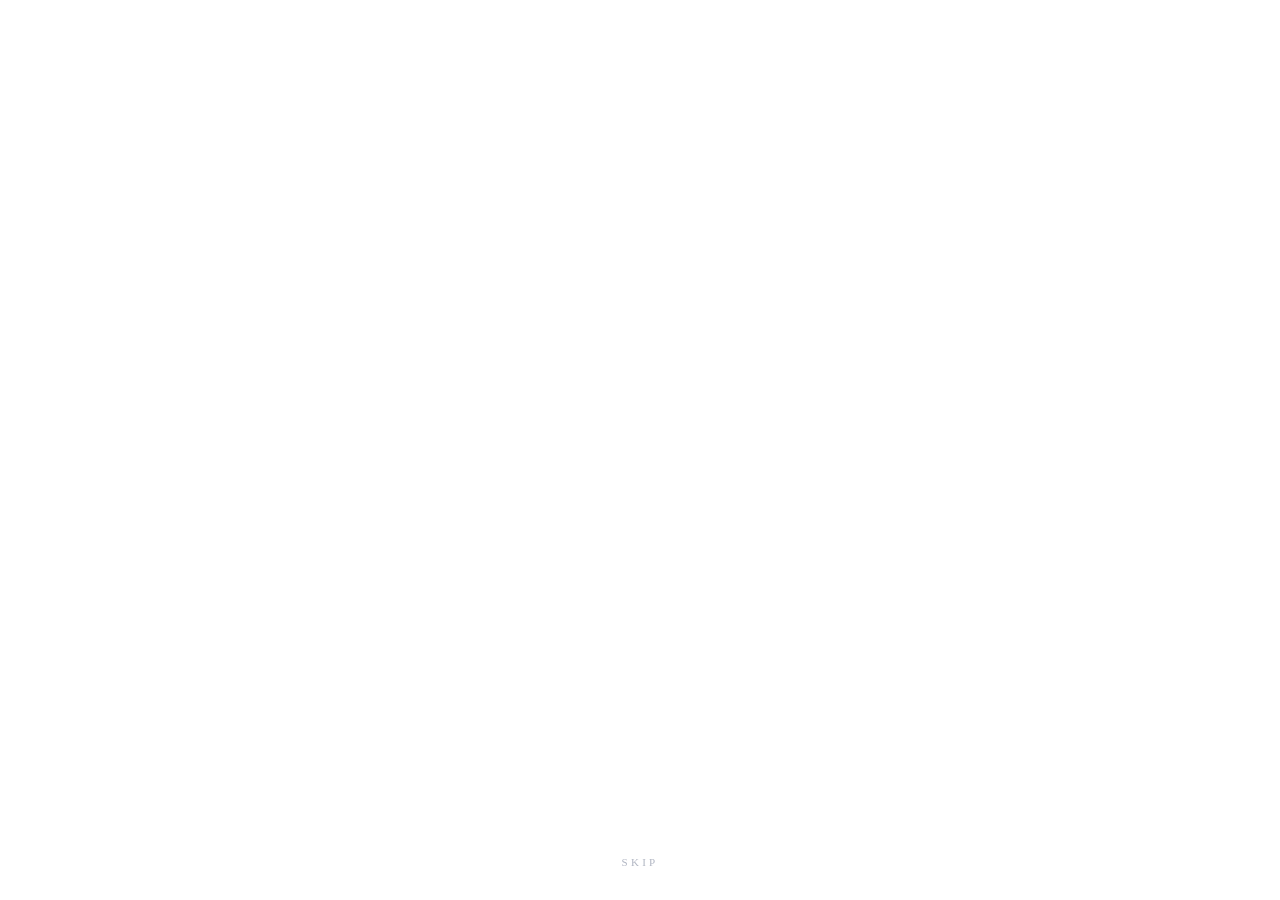
==== commit 8ff1c897: "Site title: 白鸟的接单小站" ====
--- a/index.html
+++ b/index.html
@@ -3,8 +3,10 @@
 <head>
 <meta charset="UTF-8" />
 <meta name="viewport" content="width=device-width,initial-scale=1.0" />
-<title>SHIRATORI · 接单</title>
+<title>白鸟的接单小站</title>
 <link rel="stylesheet" href="style.css" />
+<!-- 仅在移动端预加载思源宋体 CN Light 子集字体，桌面端不产生额外请求 -->
+<link rel="preload" as="font" type="font/woff2" href="assets/SourceHanSerifCN-Light.woff2" crossorigin media="(max-width:640px)" />
 </head>
 <body>
 
@@ -218,7 +220,7 @@
             <svg class="phase" viewBox="0 0 32 32" aria-hidden="true">
               <circle cx="16" cy="16" r="10.5" fill="#f2f5ff"/>
             </svg>
-            <span class="zh">免费美化分享</span>
+            <span class="zh">美化分享</span>
             <span class="en">SHARE</span>
             <span class="dot-indicator"></span>
           </a>
@@ -235,7 +237,7 @@
         <div class="sub-nav">
           <button class="sub-nav-link active" data-target="order" type="button">需求填写</button>
           <button class="sub-nav-link" data-target="notes" type="button">注意事项</button>
-          <button class="sub-nav-link" data-target="share" type="button">免费美化分享</button>
+          <button class="sub-nav-link" data-target="share" type="button">美化分享</button>
           <button class="back" data-target="home" type="button">← 返回首页</button>
         </div>
       </header>
@@ -553,7 +555,7 @@
         <div class="sub-nav">
           <button class="sub-nav-link" data-target="order" type="button">需求填写</button>
           <button class="sub-nav-link active" data-target="notes" type="button">注意事项</button>
-          <button class="sub-nav-link" data-target="share" type="button">免费美化分享</button>
+          <button class="sub-nav-link" data-target="share" type="button">美化分享</button>
           <button class="back" data-target="home" type="button">← 返回首页</button>
         </div>
       </header>
@@ -592,7 +594,7 @@
         <div class="block">
           <h3>其他</h3>
           <ul>
-            <li>合作过程中有任何不满意或者其他原因可随时提出终止合作，我会按照已经制作的状况收取费用，或者不收取任何费用，我也不会发送作品并会将回收再使用</li>
+            <li>合作过程中有任何不满意或者其他原因可随时提出终止合作，我会按照已经制作的状况收取费用，或者不收取任何费用，我也不会发送作品并会将作品回收再使用</li>
           </ul>
         </div>
 
@@ -602,43 +604,22 @@
       <div class="page-watermark">@shiratori</div>
     </section>
 
-    <!-- ==================== 视图 D：免费美化分享（白底） ==================== -->
+    <!-- ==================== 视图 D：美化分享（白底） ==================== -->
     <section class="view page" id="view-share">
       <header class="topbar">
         <div class="brand-sm" data-target="home">SHIRATORI</div>
         <div class="sub-nav">
           <button class="sub-nav-link" data-target="order" type="button">需求填写</button>
           <button class="sub-nav-link" data-target="notes" type="button">注意事项</button>
-          <button class="sub-nav-link active" data-target="share" type="button">免费美化分享</button>
+          <button class="sub-nav-link active" data-target="share" type="button">美化分享</button>
           <button class="back" data-target="home" type="button">← 返回首页</button>
         </div>
       </header>
 
       <main class="page-inner">
-        <h1>免费美化分享</h1>
-        <p class="sub">不定期分享可复用的排版模板、配色方案与小技巧，欢迎自取。</p>
+        <h1>美化分享</h1>
         <div class="divider"></div>
-
-        <div class="block">
-          <h3>克莱因蓝 + 宋体 极简版式</h3>
-          <p>以纯黑或纯白为底，主色锁定克莱因蓝 #002FA7，正文用宋体，标题控制字距，留白即克制。</p>
-        </div>
-
-        <div class="block">
-          <h3>月亮主视觉构图</h3>
-          <p>满月素材叠压修长白色主标题，视觉重心居中，底层配合 ∞ 行星微尘轨道营造空间纵深。</p>
-        </div>
-
-        <div class="block">
-          <h3>接单页结构建议</h3>
-          <ul>
-            <li>首页：品牌 + 主视觉 + 入口导航</li>
-            <li>需求页：目录式清单 + 一键导出小票需求单，降低沟通成本</li>
-            <li>说明页：把规则讲在前面，减少售后摩擦</li>
-          </ul>
-        </div>
-
-        <p class="form-note">更多美化素材持续更新中。</p>
+        <p class="coming-soon">敬请期待</p>
       </main>
 
       <div class="page-watermark">@shiratori</div>
@@ -1523,8 +1504,115 @@
       c2d.restore();
     }
 
+    /* ============================================================
+     * 3. 小票需求单字体挂载（含「下载下来的图片也必须带字体」）
+     *    Canvas 不会等待 Web Font，且导出的 PNG 是位图：一旦在字体就绪前
+     *    生成 dataURL / Blob，下载到的就永远是那一版旧图。这里做三件事：
+     *    ① CSS @font-face 显式 load 后用 FontFaceSet.check 校验真的命中；
+     *    ② 失败时 fetch WOFF2 二进制、经 FontFace API 显式挂载
+     *       （不受 @media / iframe / 字体未被 DOM 使用等因素影响）；
+     *    ③ 字体就绪后重绘，并在「点下载」「点是」两个时机再次同步刷新
+     *       dataURL / Blob / blobUrl / <a href> / 预览 <img>，
+     *       保证落盘的 PNG 一定是挂载字体后绘制的那一版。
+     * ============================================================ */
+    const RECEIPT_FONT_URL    = 'assets/SourceHanSerifCN-Light.woff2';
+    const RECEIPT_FONT_SAMPLE = '需求填写小票备注金额克莱因蓝SHIRATORI聊天背景作品回收再使用';
+    let receiptFontPromise   = null;
+    let receiptFontReady     = false;
+    let lastReceiptData      = null;
+    let lastRenderedWithFont = false;
+
+    function receiptFontStack(){
+      // 保持原有字体栈顺序不变：移动端思源宋体优先、桌面端宋体优先；
+      // 字体挂载成功后，桌面端缺少 Songti SC 时也能命中 ShiratoriSerif 而非系统默认字体。
+      const isMobile = window.matchMedia && window.matchMedia('(max-width:640px)').matches;
+      return isMobile
+        ? '"ShiratoriSerif","Songti SC","SimSun","宋体",serif'
+        : '"Songti SC","ShiratoriSerif","SimSun","宋体",serif';
+    }
+
+    function fontIsUsable(){
+      try {
+        return !!(document.fonts && document.fonts.check &&
+                  document.fonts.check('16px "ShiratoriSerif"', RECEIPT_FONT_SAMPLE));
+      } catch(e){ return false; }
+    }
+
+    function ensureReceiptFont(){
+      if(receiptFontReady) return Promise.resolve(true);
+      if(receiptFontPromise) return receiptFontPromise;
+
+      // ① CSS 声明路径：显式加载小票用到的字重，再用 check 确认字体确实可用
+      const cssPath = (document.fonts && document.fonts.load)
+        ? Promise.all([
+            document.fonts.load('300 16px "ShiratoriSerif"', RECEIPT_FONT_SAMPLE),
+            document.fonts.load('600 16px "ShiratoriSerif"', RECEIPT_FONT_SAMPLE)
+          ]).then(function(){ return fontIsUsable(); })
+           .catch(function(){ return false; })
+        : Promise.resolve(false);
+
+      // ② 二进制兜底：直接把 WOFF2 挂进 document.fonts（GitHub Pages / 移动端 WebView 均可用）
+      const binaryPath = function(){
+        return new Promise(function(resolve){
+          if(!window.FontFace || !document.fonts || !window.fetch){ resolve(false); return; }
+          fetch(RECEIPT_FONT_URL, { credentials: 'same-origin' })
+            .then(function(r){
+              if(!r.ok) throw new Error('font http ' + r.status);
+              return r.arrayBuffer();
+            })
+            .then(function(buf){
+              const face = new FontFace('ShiratoriSerif', buf, { weight: '300 900', style: 'normal' });
+              return face.load().then(function(f){
+                document.fonts.add(f);
+                return true;
+              });
+            })
+            .then(function(){ resolve(true); })
+            .catch(function(){ resolve(false); });
+        });
+      };
+
+      receiptFontPromise = cssPath
+        .then(function(ok){ return ok ? true : binaryPath(); })
+        .then(function(ok){
+          if(!ok) return false;
+          if(document.fonts && document.fonts.ready){
+            return document.fonts.ready.then(function(){ return true; }).catch(function(){ return true; });
+          }
+          return true;
+        })
+        .then(function(ok){
+          receiptFontReady = !!ok;
+          if(!receiptFontReady) receiptFontPromise = null;   // 失败不缓存，允许下次重试
+          return receiptFontReady;
+        });
+      return receiptFontPromise;
+    }
+
+    // 移动端进页面即预热；桌面端等生成小票时再按需加载，不额外消耗流量
+    if(window.matchMedia && window.matchMedia('(max-width:640px)').matches){
+      ensureReceiptFont();
+    }
+
+    // 用当前（已挂载）字体重绘，并同步刷新导出的 dataURL / Blob / 链接 / 预览图
+    function refreshReceiptForDownload(){
+      if(!lastReceiptData) return;
+      renderReceiptCard(lastReceiptData, true);
+    }
+
+    function requestReceiptRender(d){
+      lastReceiptData = d;
+      renderReceiptCard(d, false);   // 先立即出图，避免字体加载慢时白屏
+      ensureReceiptFont().then(function(ok){
+        if(ok && lastReceiptData === d && !lastRenderedWithFont){
+          refreshReceiptForDownload();   // 字体就绪后用正确字形重绘（不重复滚动）
+        }
+      });
+    }
+
     // 生成小票样式（Receipt Style）需求单预览图：3. 用户 ID 前不加“填表人”字样，直接醒目展示克莱因蓝用户 ID
-    function renderReceiptCard(d){
+    function renderReceiptCard(d, silent){
+      const RF = receiptFontStack();
       const c = document.getElementById('exportCanvas');
       const c2d = c.getContext('2d');
       const S = 2;
@@ -1532,7 +1620,7 @@
       const padX = 38;
       const innerW = Wc - padX * 2;
 
-      c2d.font = '14px "Songti SC","SimSun",serif';
+      c2d.font = '14px ' + RF;
       let itemsH = 0;
       d.calc.items.forEach(function(it){
         itemsH += 28;
@@ -1589,12 +1677,12 @@
       c2d.fillStyle = '#111111';
       c2d.textAlign = 'center';
       c2d.textBaseline = 'top';
-      c2d.font = '300 28px "Cormorant Garamond","Songti SC","SimSun",serif';
+      c2d.font = '300 28px "Cormorant Garamond",' + RF;
       c2d.fillText('S H I R A T O R I', Wc / 2, y);
 
       y += 34;
       c2d.fillStyle = '#777777';
-      c2d.font = '11px "Songti SC","SimSun",serif';
+      c2d.font = '11px ' + RF;
       c2d.fillText('FOR AESTHETIC COMMISSIONS · 客单需求小票', Wc / 2, y);
 
       y += 26;
@@ -1604,19 +1692,19 @@
       // 3. 右上角直接醒目展示克莱因蓝用户 ID（前面不加“填表人”字样）
       c2d.textAlign = 'left';
       c2d.fillStyle = '#666666';
-      c2d.font = '12px "Songti SC","SimSun",serif';
+      c2d.font = '12px ' + RF;
       const orderNo = 'NO.' + String(Date.now()).slice(-6);
       c2d.fillText('单号：' + orderNo, padX, y + 4);
 
       c2d.textAlign = 'right';
       c2d.fillStyle = '#002FA7';
-      c2d.font = '600 18px "Songti SC","SimSun",serif';
+      c2d.font = '600 18px ' + RF;
       c2d.fillText(d.fillerName, Wc - padX, y);
 
       y += 26;
       c2d.textAlign = 'left';
       c2d.fillStyle = '#888888';
-      c2d.font = '11.5px "Songti SC","SimSun",serif';
+      c2d.font = '11.5px ' + RF;
       c2d.fillText('时间：' + d.date, padX, y);
 
       y += 22;
@@ -1626,7 +1714,7 @@
       // 01 项目清单表头
       c2d.textAlign = 'left';
       c2d.fillStyle = '#111111';
-      c2d.font = '600 13px "Songti SC","SimSun",serif';
+      c2d.font = '600 13px ' + RF;
       c2d.fillText('01  项目明细 / ITEM', padX, y);
       c2d.textAlign = 'right';
       c2d.fillText('金额 / PRICE', Wc - padX, y);
@@ -1636,12 +1724,12 @@
       d.calc.items.forEach(function(it){
         c2d.textAlign = 'left';
         c2d.fillStyle = '#111111';
-        c2d.font = '14.5px "Songti SC","SimSun",serif';
+        c2d.font = '14.5px ' + RF;
         c2d.fillText(it.title, padX, y);
 
         c2d.textAlign = 'right';
         c2d.fillStyle = '#111111';
-        c2d.font = '600 14.5px "Songti SC","SimSun",serif';
+        c2d.font = '600 14.5px ' + RF;
         c2d.fillText(it.priceText, Wc - padX, y);
         y += 26;
 
@@ -1649,7 +1737,7 @@
           c2d.textAlign = 'left';
           c2d.fillStyle = '#002FA7';
           c2d.fillRect(padX + 4, y + 3, 2, 14);
-          c2d.font = '13px "Songti SC","SimSun",serif';
+          c2d.font = '13px ' + RF;
           const nLines = wrapText(c2d, '备注：' + it.note, innerW - 18);
           nLines.forEach(function(ln){
             c2d.fillText(ln, padX + 12, y);
@@ -1666,21 +1754,21 @@
       // 02 加急 & 03 聊天背景图
       c2d.textAlign = 'left';
       c2d.fillStyle = '#111111';
-      c2d.font = '600 13.5px "Songti SC","SimSun",serif';
+      c2d.font = '600 13.5px ' + RF;
       c2d.fillText('02  是否需要加急', padX, y);
       c2d.textAlign = 'right';
       c2d.fillStyle = d.calc.urgent ? '#002FA7' : '#333333';
-      c2d.font = '13.5px "Songti SC","SimSun",serif';
+      c2d.font = '13.5px ' + RF;
       c2d.fillText(d.calc.urgent ? '需要 · 金额x2' : '不需要', Wc - padX, y);
       y += 28;
 
       c2d.textAlign = 'left';
       c2d.fillStyle = '#111111';
-      c2d.font = '600 13.5px "Songti SC","SimSun",serif';
-      c2d.fillText('03  聊天背景char图', padX, y);
+      c2d.font = '600 13.5px ' + RF;
+      c2d.fillText('03  聊天背景', padX, y);
       c2d.textAlign = 'right';
       c2d.fillStyle = '#002FA7';
-      c2d.font = '13.5px "Songti SC","SimSun",serif';
+      c2d.font = '13.5px ' + RF;
       c2d.fillText(d.bgChar, Wc - padX, y);
       y += 26;
 
@@ -1690,18 +1778,18 @@
       // 04 具体要求 & 05 特殊要求
       c2d.textAlign = 'left';
       c2d.fillStyle = '#111111';
-      c2d.font = '600 13.5px "Songti SC","SimSun",serif';
+      c2d.font = '600 13.5px ' + RF;
       c2d.fillText('04 - 05  具体要求与备注', padX, y);
       y += 26;
 
       reqRows.forEach(function(r){
         c2d.textAlign = 'left';
         c2d.fillStyle = '#555555';
-        c2d.font = '13.5px "Songti SC","SimSun",serif';
+        c2d.font = '13.5px ' + RF;
         c2d.fillText(r.k + '：', padX, y);
 
         c2d.fillStyle = '#002FA7';
-        c2d.font = '14px "Songti SC","SimSun",serif';
+        c2d.font = '14px ' + RF;
         r.lines.forEach(function(ln, i){
           c2d.fillText(ln, padX + 76, y + i * 23);
         });
@@ -1715,13 +1803,13 @@
       // 底部总金额结算
       c2d.textAlign = 'left';
       c2d.fillStyle = '#111111';
-      c2d.font = '600 15px "Songti SC","SimSun",serif';
+      c2d.font = '600 15px ' + RF;
       c2d.fillText('TOTAL / 预估总金额', padX, y + 6);
 
       const priceStr = d.calc.total + '￥' + (d.calc.hasOtherWidget ? ' 起' : '') + (d.calc.urgent ? ' · 已含金额x2' : '');
       c2d.textAlign = 'right';
       c2d.fillStyle = '#002FA7';
-      c2d.font = '600 24px "Songti SC","SimSun",serif';
+      c2d.font = '600 24px ' + RF;
       c2d.fillText(priceStr, Wc - padX, y);
       y += 42;
 
@@ -1741,11 +1829,13 @@
 
       c2d.textAlign = 'center';
       c2d.fillStyle = '#777777';
-      c2d.font = '12px "Songti SC","SimSun",serif';
+      c2d.font = '12px ' + RF;
       c2d.fillText('@shiratori', Wc / 2, y);
 
       c2d.restore();
 
+      // 记录本次导出是否使用了已挂载的字体：下载链路据此判断是否需要先同步重绘
+      lastRenderedWithFont = receiptFontReady;
       latestReceiptDataUrl = c.toDataURL('image/png');
       latestFillerName = d.fillerName;
       prepareReceiptDownloadResources();
@@ -1757,7 +1847,9 @@
 
       const area = document.getElementById('exportArea');
       area.style.display = 'block';
-      area.scrollIntoView({ behavior: 'smooth' });
+      if(!silent){
+        area.scrollIntoView({ behavior: 'smooth' });
+      }
     }
 
     if(orderForm){
@@ -1778,7 +1870,7 @@
         const hasSpecial = f.querySelector('input[name="has_special"]:checked').value === 'yes';
         const bgChar = f.querySelector('input[name="bg_char"]:checked').value;
 
-        renderReceiptCard({
+        requestReceiptRender({
           fillerName:  fillerName,
           calc:        calc,
           bgChar:      bgChar,
@@ -1857,6 +1949,12 @@
     if(downloadBtn){
       downloadBtn.addEventListener('click', function(){
         if(!latestReceiptDataUrl) return;
+        // 用户阅读弹窗提示期间完成字体挂载与重绘，保证待下载的是带字体的那一版
+        ensureReceiptFont().then(function(ok){
+          if(ok && lastReceiptData && !lastRenderedWithFont){
+            refreshReceiptForDownload();
+          }
+        });
         openNotesModal();
       });
     }
@@ -1871,6 +1969,12 @@
           switchView('notes', true);
         }, 850);
         return;
+      }
+
+      // 同步守卫：若字体已挂载但待下载的图片仍是挂载前那版，立即重绘并刷新 href / Blob，
+      // 确保落到磁盘的 PNG 一定带字体（重绘会同步更新 dataURL、Blob、blobUrl 与预览图）
+      if(receiptFontReady && lastReceiptData && !lastRenderedWithFont){
+        refreshReceiptForDownload();
       }
 
       // 已浏览过「注意事项」：允许下载图片
--- a/style.css
+++ b/style.css
@@ -9,8 +9,26 @@
   --dim:#525662;
 }
 
+/* ============ 移动端专用字体：思源宋体 CN Light
+   来源：https://shswy.qzz.io/file/1782233535905_思源宋体_CN_Light字体.ttf
+   已子集化为 WOFF2（覆盖 GB2312 全部常用简体汉字 + 站内全部字符），
+   从 14.5MB 压缩到约 1.4MB，保证手机端秒开且不缺字。 ============ */
+@font-face{
+  font-family:"ShiratoriSerif";
+  src:url("assets/SourceHanSerifCN-Light.woff2") format("woff2");
+  /* 声明字重区间：让小票 Canvas 里的 400/600 等字重也能命中同一份字体，移动端不再回退成系统字体 */
+  font-weight:300 900;
+  font-style:normal;
+  font-display:swap;
+}
+
 *{margin:0;padding:0;box-sizing:border-box;}
-html{height:auto;}
+html{
+  height:auto;
+  max-width:100%;
+  -webkit-text-size-adjust:100%;
+  text-size-adjust:100%;
+}
 body{
   font-family:"Songti SC","STSong","NSimSun","SimSun","宋体",serif;
   background:var(--ink);
@@ -770,6 +788,11 @@
   display:flex;
   flex-direction:column;
   align-items:flex-end;
+  /* 无论是否换行到下一行，都强制吸附在页面右侧，不会掉回左侧 */
+  align-self:flex-end;
+  margin-left:auto;
+  flex-shrink:0;
+  text-align:right;
   padding-top:2px;
 }
 .filler-label{
@@ -778,6 +801,8 @@
   letter-spacing:.16em;
   color:var(--klein);
   margin-bottom:6px;
+  text-align:right;
+  white-space:nowrap;
 }
 .filler-label .req{
   color:var(--klein);
@@ -800,7 +825,8 @@
 .filler-input::placeholder{
   color:rgba(0,47,167,0.42);
   font-weight:400;
-  font-size:13px;
+  font-size:11px;
+  letter-spacing:0;
 }
 .filler-input:focus{
   outline:none;
@@ -968,6 +994,9 @@
 }
 .choice-note input::placeholder{
   color:#9aa0ae;
+  font-size:11px;
+  font-weight:400;
+  letter-spacing:0;
 }
 .choice-note input:focus{
   outline:none;
@@ -1011,6 +1040,9 @@
 }
 .field input::placeholder,.field textarea::placeholder{
   color:#9aa0ae;
+  font-size:11.5px;
+  font-weight:400;
+  letter-spacing:0;
 }
 .field input:focus,.field textarea:focus{
   outline:none;
@@ -1358,27 +1390,234 @@
   color:var(--klein);
 }
 
+/* 美化分享页：「敬请期待」 */
+.coming-soon{
+  padding:clamp(60px,12vh,120px) 0 clamp(70px,14vh,140px);
+  text-align:center;
+  font-size:clamp(20px,3.2vw,28px);
+  font-weight:400;
+  letter-spacing:.42em;
+  text-indent:.42em;
+  color:var(--klein);
+  white-space:nowrap;
+}
+
+/* ============================================================
+ * 移动端适配（<=640px）
+ * 1) 全站统一使用思源宋体 CN Light，修复手机端宋体缺失 / 系统自动放大导致的字体异常
+ * 2) 短文本全部锁定单行，播放器、导航、目录行重新排版，避免窄屏折断换行
+ * ============================================================ */
 @media (max-width:640px){
+  *, *::before, *::after{
+    font-family:"ShiratoriSerif","Songti SC","SimSun",serif !important;
+  }
+  html,body{max-width:100%;overflow-x:hidden;}
+
+  /* 加载页 */
+  .loader-moons{gap:clamp(10px,3vw,16px);}
+  .loader-moon{width:clamp(21px,6vw,26px);height:clamp(21px,6vw,26px);}
+  .loader-welcome{font-size:clamp(20px,6vw,26px);letter-spacing:.3em;text-indent:.3em;white-space:nowrap;}
+  .loader-skip{font-size:10px;}
+
+  /* 首页：使用动态视口高度，避免手机地址栏遮挡底部水印 */
+  .home{
+    height:100vh;
+    height:100dvh;
+    min-height:100vh;
+    min-height:100dvh;
+    padding:18px 16px 14px;
+  }
+  .home-header{font-size:9px;letter-spacing:.1em;white-space:nowrap;gap:8px;}
+  .home-header .dot{margin-right:6px;width:4px;height:4px;}
+  .contact-trigger{font-size:9px;letter-spacing:.06em;gap:4px;padding:4px 0;white-space:nowrap;}
+  .hero-stage{min-height:240px;}
+  .moon-stage{width:min(260px,36vh,60vw);}
+  .brand{
+    font-size:clamp(28px,10vw,46px);
+    gap:clamp(3px,1.6vw,9px);
+    transform:scaleY(1.6);
+    white-space:nowrap;
+  }
+  .brand::before{white-space:nowrap;letter-spacing:.1em;}
+  .brand-wrap{max-width:96vw;}
+  .brand-sub{margin-top:18px;font-size:9px;letter-spacing:.16em;text-indent:.16em;white-space:nowrap;}
+  .home-footer{gap:14px;}
+
+  /* 音乐播放器：歌名独占一行、控制区独占一行，彻底避免互相挤压换行 */
+  .ins-player{width:100%;gap:9px;padding:0 2px 2px;}
+  .ins-player-top{flex-wrap:wrap;gap:8px;justify-content:space-between;}
+  .ins-song-info{flex:1 1 100%;min-width:0;gap:8px;}
+  .ins-pentagram{width:15px;height:15px;}
+  .ins-title{font-size:12px;letter-spacing:.08em;white-space:nowrap;}
+  .ins-meta-right{flex:1 1 100%;justify-content:space-between;gap:8px;}
+  .ins-controls{gap:8px;}
+  .ins-btn{padding:5px 8px;opacity:.9;}
+  .ins-btn svg{width:15px;height:15px;}
+  .ins-btn-play svg{width:14px;height:14px;}
+  .ins-mode-label{display:none;}
+  .ins-time{min-width:auto;font-size:10px;letter-spacing:.02em;white-space:nowrap;}
+  .ins-progress-wrap{height:14px;}
+
+  /* 三个入口：横向等分，中文标题与英文副标严格单行 */
+  .options{flex-wrap:nowrap;gap:0;width:100%;justify-content:space-between;}
+  .option{flex:1 1 0;min-width:0;padding:5px 0;}
+  .option .phase{width:18px;height:18px;margin-bottom:8px;}
+  .option .zh{
+    font-size:clamp(11px,3.2vw,13px);
+    letter-spacing:.02em;
+    text-indent:.02em;
+    white-space:nowrap;
+  }
+  .option .en{font-size:8px;letter-spacing:.08em;text-indent:.08em;margin-top:5px;white-space:nowrap;}
+  .option .dot-indicator{margin-top:7px;}
+  .watermark{font-size:10px;letter-spacing:.14em;text-indent:.14em;white-space:nowrap;}
+
+  /* 子页面顶栏：品牌一行、导航一行，所有链接不折行 */
+  .topbar{padding:20px 16px 10px;flex-wrap:wrap;gap:10px;}
+  .brand-sm{font-size:15px;letter-spacing:.16em;white-space:nowrap;}
+  .sub-nav{width:100%;gap:6px;flex-wrap:nowrap;justify-content:space-between;}
+  .sub-nav-link{font-size:11px;letter-spacing:0;white-space:nowrap;padding:4px 0;}
+  .back{font-size:11px;letter-spacing:0;white-space:nowrap;}
+  .page-inner{padding:22px 16px 48px;}
+  .page h1{font-size:22px;letter-spacing:.08em;white-space:nowrap;}
+  .page .sub{font-size:12.5px;line-height:1.9;letter-spacing:.01em;margin-bottom:24px;}
+  .divider{margin-bottom:28px;}
+  .page-watermark{padding:14px 0 30px;font-size:10px;letter-spacing:.14em;}
+
+  /* 右上角「填表人」：换行到第二行时依旧固定在页面最右侧，不掉回左边 */
+  .order-head-row{flex-direction:column;align-items:stretch;gap:10px;}
+  .order-head-left{min-width:0;}
+  .filler-box{
+    align-self:flex-end;
+    margin-left:auto;
+    align-items:flex-end;
+    text-align:right;
+    max-width:100%;
+    margin-bottom:6px;
+  }
+  .filler-label{font-size:12px;letter-spacing:.08em;white-space:nowrap;text-align:right;}
+  .filler-input{width:min(220px,62vw);font-size:16px;text-align:right;white-space:nowrap;}
+
+  /* 所有备注栏 / 填写栏的示例文字统一缩小（输入正文仍保持 16px 防止 iOS 自动缩放） */
+  .filler-input::placeholder,
+  .choice-note input::placeholder,
+  .field input::placeholder,
+  .field textarea::placeholder{
+    font-size:10.5px;
+    font-weight:400;
+    letter-spacing:0;
+  }
+
+  /* 表单标题：提示语整体另起一行，标题本身不被折断 */
+  .form-section{margin-bottom:32px;}
+  .section-title{
+    font-size:15px;
+    letter-spacing:.04em;
+    gap:6px;
+    flex-wrap:wrap;
+    white-space:nowrap;
+    margin-bottom:14px;
+  }
+  .section-title .hint{flex:0 0 100%;font-size:11px;letter-spacing:0;white-space:nowrap;}
+
+  /* 目录行：第一行「名称 + 点线 + 价格」，第二行「说明小字 / 数量器」，全部单行 */
+  .choice-list{gap:8px;}
+  .choice-item{padding:8px 0 10px;}
+  .choice-head{flex-wrap:wrap;gap:6px 8px;align-items:center;}
+  .choice-label{
+    flex:0 1 auto;
+    max-width:calc(100% - 86px);
+    min-width:0;
+    gap:8px;
+    font-size:14px;
+    letter-spacing:0;
+  }
+  .choice-label > span{white-space:nowrap;}
+  .choice-label input[type="checkbox"],
+  .choice-label input[type="radio"]{width:14px;height:14px;flex-shrink:0;}
+  .choice-subdesc{
+    display:block;
+    margin-left:0;
+    margin-top:2px;
+    font-size:10.5px;
+    letter-spacing:0;
+    white-space:nowrap;
+  }
+  .catalog-dots{order:2;flex:1 1 24px;min-width:12px;margin:0 2px;}
+  .catalog-price{order:3;font-size:13px;white-space:nowrap;}
+  .qty-stepper{order:4;flex:0 0 100%;justify-content:flex-end;font-size:11px;gap:5px;margin-top:2px;white-space:nowrap;}
+  .choice-item.is-checked .qty-stepper{display:flex;}
+  .choice-note{padding-left:22px;margin-top:8px;}
+  .choice-note input{font-size:16px;white-space:nowrap;text-overflow:ellipsis;}
+  .radio-catalog{gap:8px;}
+  .radio-catalog .choice-head{flex-wrap:nowrap;gap:8px;}
+  .radio-row{gap:18px;flex-wrap:nowrap;}
+  .radio-row .choice-label{white-space:nowrap;}
+  .field{margin-bottom:18px;}
+  .field label{font-size:13px;letter-spacing:.02em;white-space:nowrap;}
+  .field input,.field textarea{font-size:16px;letter-spacing:0;}
   .row{flex-direction:column;gap:0;}
-  .options{gap:28px 36px;}
-  .home-header{font-size:10px;letter-spacing:.18em;}
-  .contact-trigger{font-size:10px;letter-spacing:.16em;}
-  .sub-nav{gap:12px;}
-  .ins-player{
-    width:92vw;
+
+  /* 结算栏与按钮：金额与标签同一行，按钮整行铺满 */
+  .total-bar{margin:28px 0 20px;padding:16px 0;gap:8px;flex-wrap:nowrap;align-items:center;}
+  .total-left{min-width:0;flex:1 1 auto;gap:3px;}
+  .total-label{font-size:13px;letter-spacing:.04em;white-space:nowrap;}
+  .total-breakdown{font-size:10.5px;white-space:nowrap;overflow:hidden;text-overflow:ellipsis;max-width:100%;}
+  .total-amount{font-size:25px;white-space:nowrap;flex-shrink:0;}
+  .total-amount .plus{font-size:12px;}
+  .btn-submit{display:block;width:100%;padding:13px 10px;font-size:14px;letter-spacing:.1em;text-indent:.1em;white-space:nowrap;}
+  .form-note{font-size:11px;line-height:1.8;letter-spacing:.01em;margin-top:14px;}
+  .export-area{margin-top:32px;}
+  .export-area h3{font-size:15px !important;white-space:nowrap;}
+  .receipt-preview-wrap,.receipt-preview-img{max-width:100%;}
+  .download-status-tip{font-size:11.5px;letter-spacing:.02em;}
+
+  /* 注意事项 / 分享页正文：收紧字号与字距，段落换行更整齐 */
+  .block{padding:4px 0 4px 14px;margin-bottom:24px;}
+  .block h3{font-size:15px;letter-spacing:.04em;white-space:nowrap;}
+  .block p,.block li{font-size:13px;line-height:1.95;letter-spacing:0;}
+  .block ul{margin-left:14px;}
+  .thanks-closing{font-size:13px;line-height:1.9;letter-spacing:.01em;margin-top:26px;}
+
+  /* 弹窗：不超出屏幕，短文本全部单行 */
+  .modal-overlay{padding:14px;align-items:center;}
+  .modal-dialog{
+    max-width:min(410px,94vw);
+    padding:26px 18px 22px;
+    max-height:calc(100vh - 28px);
+    max-height:calc(100dvh - 28px);
+    overflow-y:auto;
   }
-  .ins-mode-label{
-    display:none;
-  }
-  .order-head-row{
-    flex-direction:column;
-    gap:10px;
-  }
-  .filler-box{
-    align-items:flex-start;
-    margin-bottom:20px;
-  }
-  .filler-input{
-    text-align:left;
-  }
-}
+  .contact-dialog{min-height:0;padding:30px 20px 24px;gap:26px;}
+  .modal-star{font-size:14px;}
+  .modal-title{font-size:15px;letter-spacing:.06em;white-space:nowrap;}
+  .modal-sub{font-size:9px;letter-spacing:.14em;white-space:nowrap;margin-bottom:18px;}
+  .modal-tip{font-size:11.5px;letter-spacing:0;white-space:nowrap;margin-bottom:16px;}
+  .modal-actions{gap:10px;}
+  .modal-btn{min-width:84px;padding:9px 12px;font-size:13px;letter-spacing:.08em;text-indent:.08em;white-space:nowrap;}
+  .contact-list{gap:10px;margin-bottom:12px;}
+  .contact-row{padding:10px 10px;gap:6px;}
+  .contact-platform{font-size:12px;letter-spacing:.02em;white-space:nowrap;}
+  .contact-right{gap:6px;white-space:nowrap;}
+  .contact-id{font-size:12.5px;letter-spacing:0;white-space:nowrap;}
+  .contact-copy-tag{font-size:10px;letter-spacing:.04em;padding:3px 6px;white-space:nowrap;}
+  .contact-hint{font-size:10.5px;letter-spacing:0;white-space:nowrap;margin-bottom:16px;}
+}
+
+/* 超窄屏（<=380px）进一步收紧，仍保持所有文字单行 */
+@media (max-width:380px){
+  .home-header{font-size:8px;letter-spacing:.06em;}
+  .contact-trigger{font-size:8px;letter-spacing:.02em;}
+  .brand{font-size:9.4vw;gap:2px;}
+  .brand-sub{font-size:8px;letter-spacing:.1em;text-indent:.1em;}
+  .option .zh{font-size:11px;letter-spacing:0;text-indent:0;}
+  .option .en{font-size:7.5px;}
+  .sub-nav-link,.back{font-size:10px;}
+  .section-title{font-size:14px;}
+  .section-title .hint{font-size:10px;}
+  .choice-label{font-size:13px;}
+  .choice-subdesc{font-size:10px;}
+  .catalog-price{font-size:12px;}
+  .modal-title{font-size:14px;}
+  .modal-tip{font-size:10.5px;}
+}
